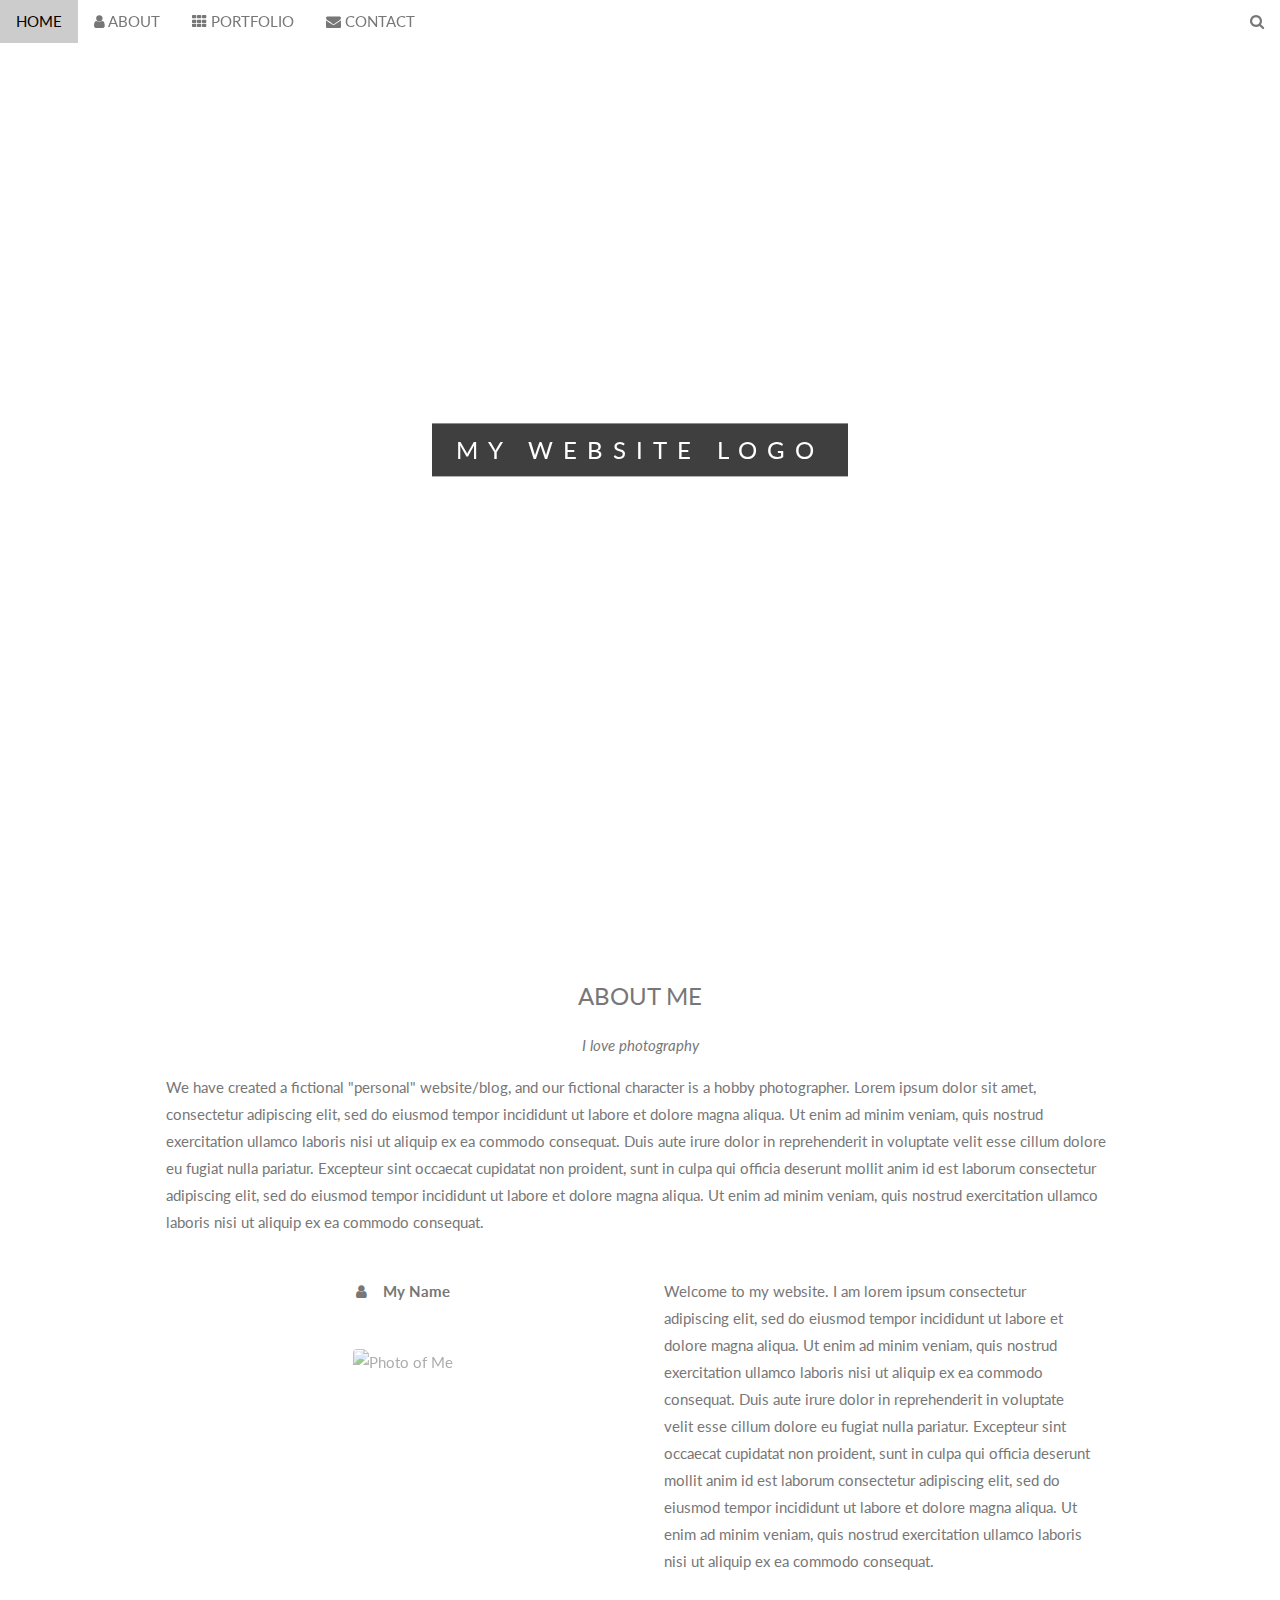
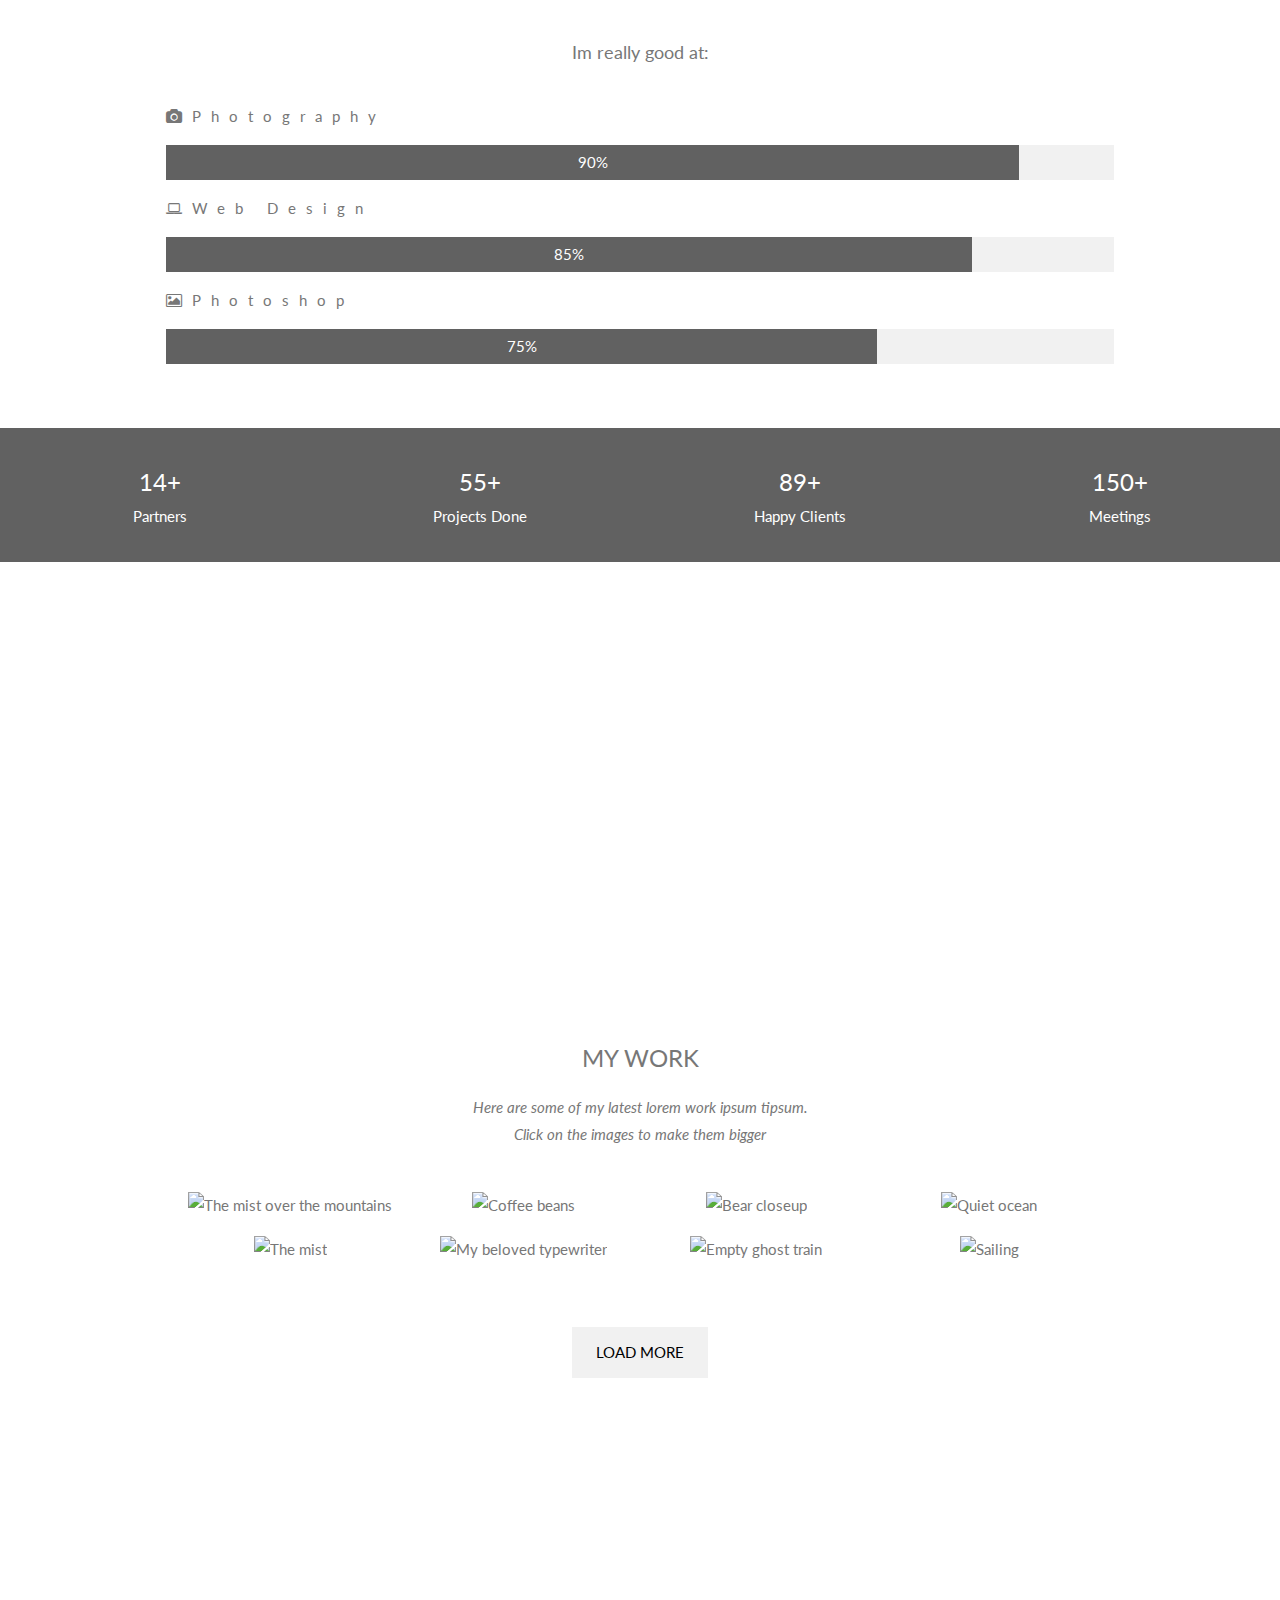
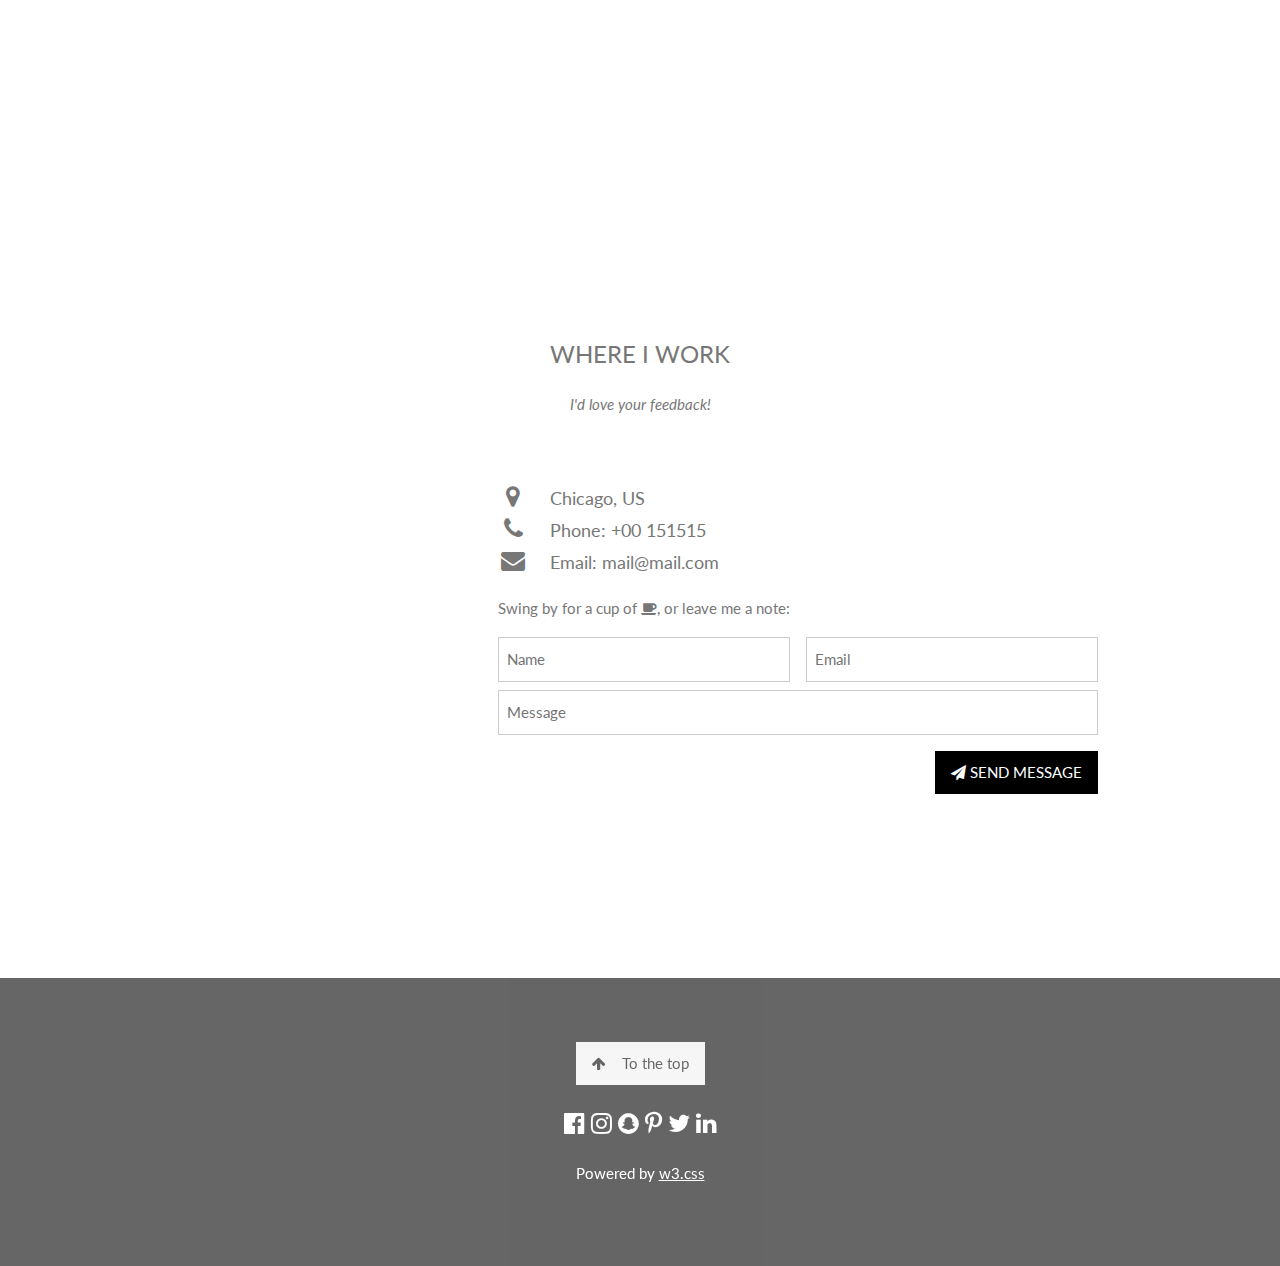
==== index.html @ b7e5592c "Create index.html" ====
<!DOCTYPE html>
<html>
<title>W3.CSS Template</title>
<meta charset="UTF-8">
<meta name="viewport" content="width=device-width, initial-scale=1">
<link rel="stylesheet" href="https://www.w3schools.com/w3css/4/w3.css">
<link rel="stylesheet" href="https://fonts.googleapis.com/css?family=Lato">
<link rel="stylesheet" href="https://cdnjs.cloudflare.com/ajax/libs/font-awesome/4.7.0/css/font-awesome.min.css">
<style>
body,h1,h2,h3,h4,h5,h6 {font-family: "Lato", sans-serif;}
body, html {
    height: 100%;
    color: #777;
    line-height: 1.8;
}

/* Create a Parallax Effect */
.bgimg-1, .bgimg-2, .bgimg-3 {
    background-attachment: fixed;
    background-position: center;
    background-repeat: no-repeat;
    background-size: cover;
}

/* First image (Logo. Full height) */
.bgimg-1 {
    background-image: url('/w3images/parallax1.jpg');
    min-height: 100%;
}

/* Second image (Portfolio) */
.bgimg-2 {
    background-image: url("/w3images/parallax2.jpg");
    min-height: 400px;
}

/* Third image (Contact) */
.bgimg-3 {
    background-image: url("/w3images/parallax3.jpg");
    min-height: 400px;
}

.w3-wide {letter-spacing: 10px;}
.w3-hover-opacity {cursor: pointer;}

/* Turn off parallax scrolling for tablets and phones */
@media only screen and (max-device-width: 1024px) {
    .bgimg-1, .bgimg-2, .bgimg-3 {
        background-attachment: scroll;
    }
}
</style>
<body>

<!-- Navbar (sit on top) -->
<div class="w3-top">
  <div class="w3-bar" id="myNavbar">
    <a class="w3-bar-item w3-button w3-hover-black w3-hide-medium w3-hide-large w3-right" href="javascript:void(0);" onclick="toggleFunction()" title="Toggle Navigation Menu">
      <i class="fa fa-bars"></i>
    </a>
    <a href="#home" class="w3-bar-item w3-button">HOME</a>
    <a href="#about" class="w3-bar-item w3-button w3-hide-small"><i class="fa fa-user"></i> ABOUT</a>
    <a href="#portfolio" class="w3-bar-item w3-button w3-hide-small"><i class="fa fa-th"></i> PORTFOLIO</a>
    <a href="#contact" class="w3-bar-item w3-button w3-hide-small"><i class="fa fa-envelope"></i> CONTACT</a>
    <a href="#" class="w3-bar-item w3-button w3-hide-small w3-right w3-hover-red">
      <i class="fa fa-search"></i>
    </a>
  </div>

  <!-- Navbar on small screens -->
  <div id="navDemo" class="w3-bar-block w3-white w3-hide w3-hide-large w3-hide-medium">
    <a href="#about" class="w3-bar-item w3-button" onclick="toggleFunction()">ABOUT</a>
    <a href="#portfolio" class="w3-bar-item w3-button" onclick="toggleFunction()">PORTFOLIO</a>
    <a href="#contact" class="w3-bar-item w3-button" onclick="toggleFunction()">CONTACT</a>
    <a href="#" class="w3-bar-item w3-button">SEARCH</a>
  </div>
</div>

<!-- First Parallax Image with Logo Text -->
<div class="bgimg-1 w3-display-container w3-opacity-min" id="home">
  <div class="w3-display-middle" style="white-space:nowrap;">
    <span class="w3-center w3-padding-large w3-black w3-xlarge w3-wide w3-animate-opacity">MY <span class="w3-hide-small">WEBSITE</span> LOGO</span>
  </div>
</div>

<!-- Container (About Section) -->
<div class="w3-content w3-container w3-padding-64" id="about">
  <h3 class="w3-center">ABOUT ME</h3>
  <p class="w3-center"><em>I love photography</em></p>
  <p>We have created a fictional "personal" website/blog, and our fictional character is a hobby photographer. Lorem ipsum dolor sit amet, consectetur adipiscing elit, sed do eiusmod tempor incididunt ut labore et dolore magna aliqua. Ut enim ad minim veniam,
    quis nostrud exercitation ullamco laboris nisi ut aliquip ex ea commodo consequat. Duis aute irure dolor in reprehenderit in voluptate velit esse cillum dolore eu fugiat nulla pariatur. Excepteur sint occaecat cupidatat non proident, sunt in culpa
    qui officia deserunt mollit anim id est laborum consectetur adipiscing elit, sed do eiusmod tempor incididunt ut labore et dolore magna aliqua. Ut enim ad minim veniam, quis nostrud exercitation ullamco laboris nisi ut aliquip ex ea commodo consequat.</p>
  <div class="w3-row">
    <div class="w3-col m6 w3-center w3-padding-large">
      <p><b><i class="fa fa-user w3-margin-right"></i>My Name</b></p><br>
      <img src="/w3images/avatar_hat.jpg" class="w3-round w3-image w3-opacity w3-hover-opacity-off" alt="Photo of Me" width="500" height="333">
    </div>

    <!-- Hide this text on small devices -->
    <div class="w3-col m6 w3-hide-small w3-padding-large">
      <p>Welcome to my website. I am lorem ipsum consectetur adipiscing elit, sed do eiusmod tempor incididunt ut labore et dolore magna aliqua. Ut enim ad minim veniam, quis nostrud exercitation ullamco laboris nisi ut aliquip ex ea commodo consequat. Duis aute irure
        dolor in reprehenderit in voluptate velit esse cillum dolore eu fugiat nulla pariatur. Excepteur sint occaecat cupidatat non proident, sunt in culpa qui officia deserunt mollit anim id est laborum consectetur adipiscing elit, sed do eiusmod tempor
        incididunt ut labore et dolore magna aliqua. Ut enim ad minim veniam, quis nostrud exercitation ullamco laboris nisi ut aliquip ex ea commodo consequat.</p>
    </div>
  </div>
  <p class="w3-large w3-center w3-padding-16">Im really good at:</p>
  <p class="w3-wide"><i class="fa fa-camera"></i>Photography</p>
  <div class="w3-light-grey">
    <div class="w3-container w3-padding-small w3-dark-grey w3-center" style="width:90%">90%</div>
  </div>
  <p class="w3-wide"><i class="fa fa-laptop"></i>Web Design</p>
  <div class="w3-light-grey">
    <div class="w3-container w3-padding-small w3-dark-grey w3-center" style="width:85%">85%</div>
  </div>
  <p class="w3-wide"><i class="fa fa-photo"></i>Photoshop</p>
  <div class="w3-light-grey">
    <div class="w3-container w3-padding-small w3-dark-grey w3-center" style="width:75%">75%</div>
  </div>
</div>

<div class="w3-row w3-center w3-dark-grey w3-padding-16">
  <div class="w3-quarter w3-section">
    <span class="w3-xlarge">14+</span><br>
    Partners
  </div>
  <div class="w3-quarter w3-section">
    <span class="w3-xlarge">55+</span><br>
    Projects Done
  </div>
  <div class="w3-quarter w3-section">
    <span class="w3-xlarge">89+</span><br>
    Happy Clients
  </div>
  <div class="w3-quarter w3-section">
    <span class="w3-xlarge">150+</span><br>
    Meetings
  </div>
</div>

<!-- Second Parallax Image with Portfolio Text -->
<div class="bgimg-2 w3-display-container w3-opacity-min">
  <div class="w3-display-middle">
    <span class="w3-xxlarge w3-text-white w3-wide">PORTFOLIO</span>
  </div>
</div>

<!-- Container (Portfolio Section) -->
<div class="w3-content w3-container w3-padding-64" id="portfolio">
  <h3 class="w3-center">MY WORK</h3>
  <p class="w3-center"><em>Here are some of my latest lorem work ipsum tipsum.<br> Click on the images to make them bigger</em></p><br>

  <!-- Responsive Grid. Four columns on tablets, laptops and desktops. Will stack on mobile devices/small screens (100% width) -->
  <div class="w3-row-padding w3-center">
    <div class="w3-col m3">
      <img src="/w3images/p1.jpg" style="width:100%" onclick="onClick(this)" class="w3-hover-opacity" alt="The mist over the mountains">
    </div>

    <div class="w3-col m3">
      <img src="/w3images/p2.jpg" style="width:100%" onclick="onClick(this)" class="w3-hover-opacity" alt="Coffee beans">
    </div>

    <div class="w3-col m3">
      <img src="/w3images/p3.jpg" style="width:100%" onclick="onClick(this)" class="w3-hover-opacity" alt="Bear closeup">
    </div>

    <div class="w3-col m3">
      <img src="/w3images/p4.jpg" style="width:100%" onclick="onClick(this)" class="w3-hover-opacity" alt="Quiet ocean">
    </div>
  </div>

  <div class="w3-row-padding w3-center w3-section">
    <div class="w3-col m3">
      <img src="/w3images/p5.jpg" style="width:100%" onclick="onClick(this)" class="w3-hover-opacity" alt="The mist">
    </div>

    <div class="w3-col m3">
      <img src="/w3images/p6.jpg" style="width:100%" onclick="onClick(this)" class="w3-hover-opacity" alt="My beloved typewriter">
    </div>

    <div class="w3-col m3">
      <img src="/w3images/p7.jpg" style="width:100%" onclick="onClick(this)" class="w3-hover-opacity" alt="Empty ghost train">
    </div>

    <div class="w3-col m3">
      <img src="/w3images/p8.jpg" style="width:100%" onclick="onClick(this)" class="w3-hover-opacity" alt="Sailing">
    </div>
    <button class="w3-button w3-padding-large w3-light-grey" style="margin-top:64px">LOAD MORE</button>
  </div>
</div>

<!-- Modal for full size images on click-->
<div id="modal01" class="w3-modal w3-black" onclick="this.style.display='none'">
  <span class="w3-button w3-large w3-black w3-display-topright" title="Close Modal Image"><i class="fa fa-remove"></i></span>
  <div class="w3-modal-content w3-animate-zoom w3-center w3-transparent w3-padding-64">
    <img id="img01" class="w3-image">
    <p id="caption" class="w3-opacity w3-large"></p>
  </div>
</div>

<!-- Third Parallax Image with Portfolio Text -->
<div class="bgimg-3 w3-display-container w3-opacity-min">
  <div class="w3-display-middle">
     <span class="w3-xxlarge w3-text-white w3-wide">CONTACT</span>
  </div>
</div>

<!-- Container (Contact Section) -->
<div class="w3-content w3-container w3-padding-64" id="contact">
  <h3 class="w3-center">WHERE I WORK</h3>
  <p class="w3-center"><em>I'd love your feedback!</em></p>

  <div class="w3-row w3-padding-32 w3-section">
    <div class="w3-col m4 w3-container">
      <!-- Add Google Maps -->
      <div id="googleMap" class="w3-round-large w3-greyscale" style="width:100%;height:400px;"></div>
    </div>
    <div class="w3-col m8 w3-panel">
      <div class="w3-large w3-margin-bottom">
        <i class="fa fa-map-marker fa-fw w3-hover-text-black w3-xlarge w3-margin-right"></i> Chicago, US<br>
        <i class="fa fa-phone fa-fw w3-hover-text-black w3-xlarge w3-margin-right"></i> Phone: +00 151515<br>
        <i class="fa fa-envelope fa-fw w3-hover-text-black w3-xlarge w3-margin-right"></i> Email: mail@mail.com<br>
      </div>
      <p>Swing by for a cup of <i class="fa fa-coffee"></i>, or leave me a note:</p>
      <form action="/action_page.php" target="_blank">
        <div class="w3-row-padding" style="margin:0 -16px 8px -16px">
          <div class="w3-half">
            <input class="w3-input w3-border" type="text" placeholder="Name" required name="Name">
          </div>
          <div class="w3-half">
            <input class="w3-input w3-border" type="text" placeholder="Email" required name="Email">
          </div>
        </div>
        <input class="w3-input w3-border" type="text" placeholder="Message" required name="Message">
        <button class="w3-button w3-black w3-right w3-section" type="submit">
          <i class="fa fa-paper-plane"></i> SEND MESSAGE
        </button>
      </form>
    </div>
  </div>
</div>

<!-- Footer -->
<footer class="w3-center w3-black w3-padding-64 w3-opacity w3-hover-opacity-off">
  <a href="#home" class="w3-button w3-light-grey"><i class="fa fa-arrow-up w3-margin-right"></i>To the top</a>
  <div class="w3-xlarge w3-section">
    <i class="fa fa-facebook-official w3-hover-opacity"></i>
    <i class="fa fa-instagram w3-hover-opacity"></i>
    <i class="fa fa-snapchat w3-hover-opacity"></i>
    <i class="fa fa-pinterest-p w3-hover-opacity"></i>
    <i class="fa fa-twitter w3-hover-opacity"></i>
    <i class="fa fa-linkedin w3-hover-opacity"></i>
  </div>
  <p>Powered by <a href="https://www.w3schools.com/w3css/default.asp" title="W3.CSS" target="_blank" class="w3-hover-text-green">w3.css</a></p>
</footer>
 
<!-- Add Google Maps -->
<script>
function myMap()
{
  myCenter=new google.maps.LatLng(41.878114, -87.629798);
  var mapOptions= {
    center:myCenter,
    zoom:12, scrollwheel: false, draggable: false,
    mapTypeId:google.maps.MapTypeId.ROADMAP
  };
  var map=new google.maps.Map(document.getElementById("googleMap"),mapOptions);

  var marker = new google.maps.Marker({
    position: myCenter,
  });
  marker.setMap(map);
}

// Modal Image Gallery
function onClick(element) {
  document.getElementById("img01").src = element.src;
  document.getElementById("modal01").style.display = "block";
  var captionText = document.getElementById("caption");
  captionText.innerHTML = element.alt;
}

// Change style of navbar on scroll
window.onscroll = function() {myFunction()};
function myFunction() {
    var navbar = document.getElementById("myNavbar");
    if (document.body.scrollTop > 100 || document.documentElement.scrollTop > 100) {
        navbar.className = "w3-bar" + " w3-card-2" + " w3-animate-top" + " w3-white";
    } else {
        navbar.className = navbar.className.replace(" w3-card-2 w3-animate-top w3-white", "");
    }
}

// Used to toggle the menu on small screens when clicking on the menu button
function toggleFunction() {
    var x = document.getElementById("navDemo");
    if (x.className.indexOf("w3-show") == -1) {
        x.className += " w3-show";
    } else {
        x.className = x.className.replace(" w3-show", "");
    }
}
</script>
<script src="https://maps.googleapis.com/maps/api/js?key=AIzaSyBu-916DdpKAjTmJNIgngS6HL_kDIKU0aU&callback=myMap"></script>
<!--
To use this code on your website, get a free API key from Google.
Read more at: https://www.w3schools.com/graphics/google_maps_basic.asp
-->

</body>
</html>
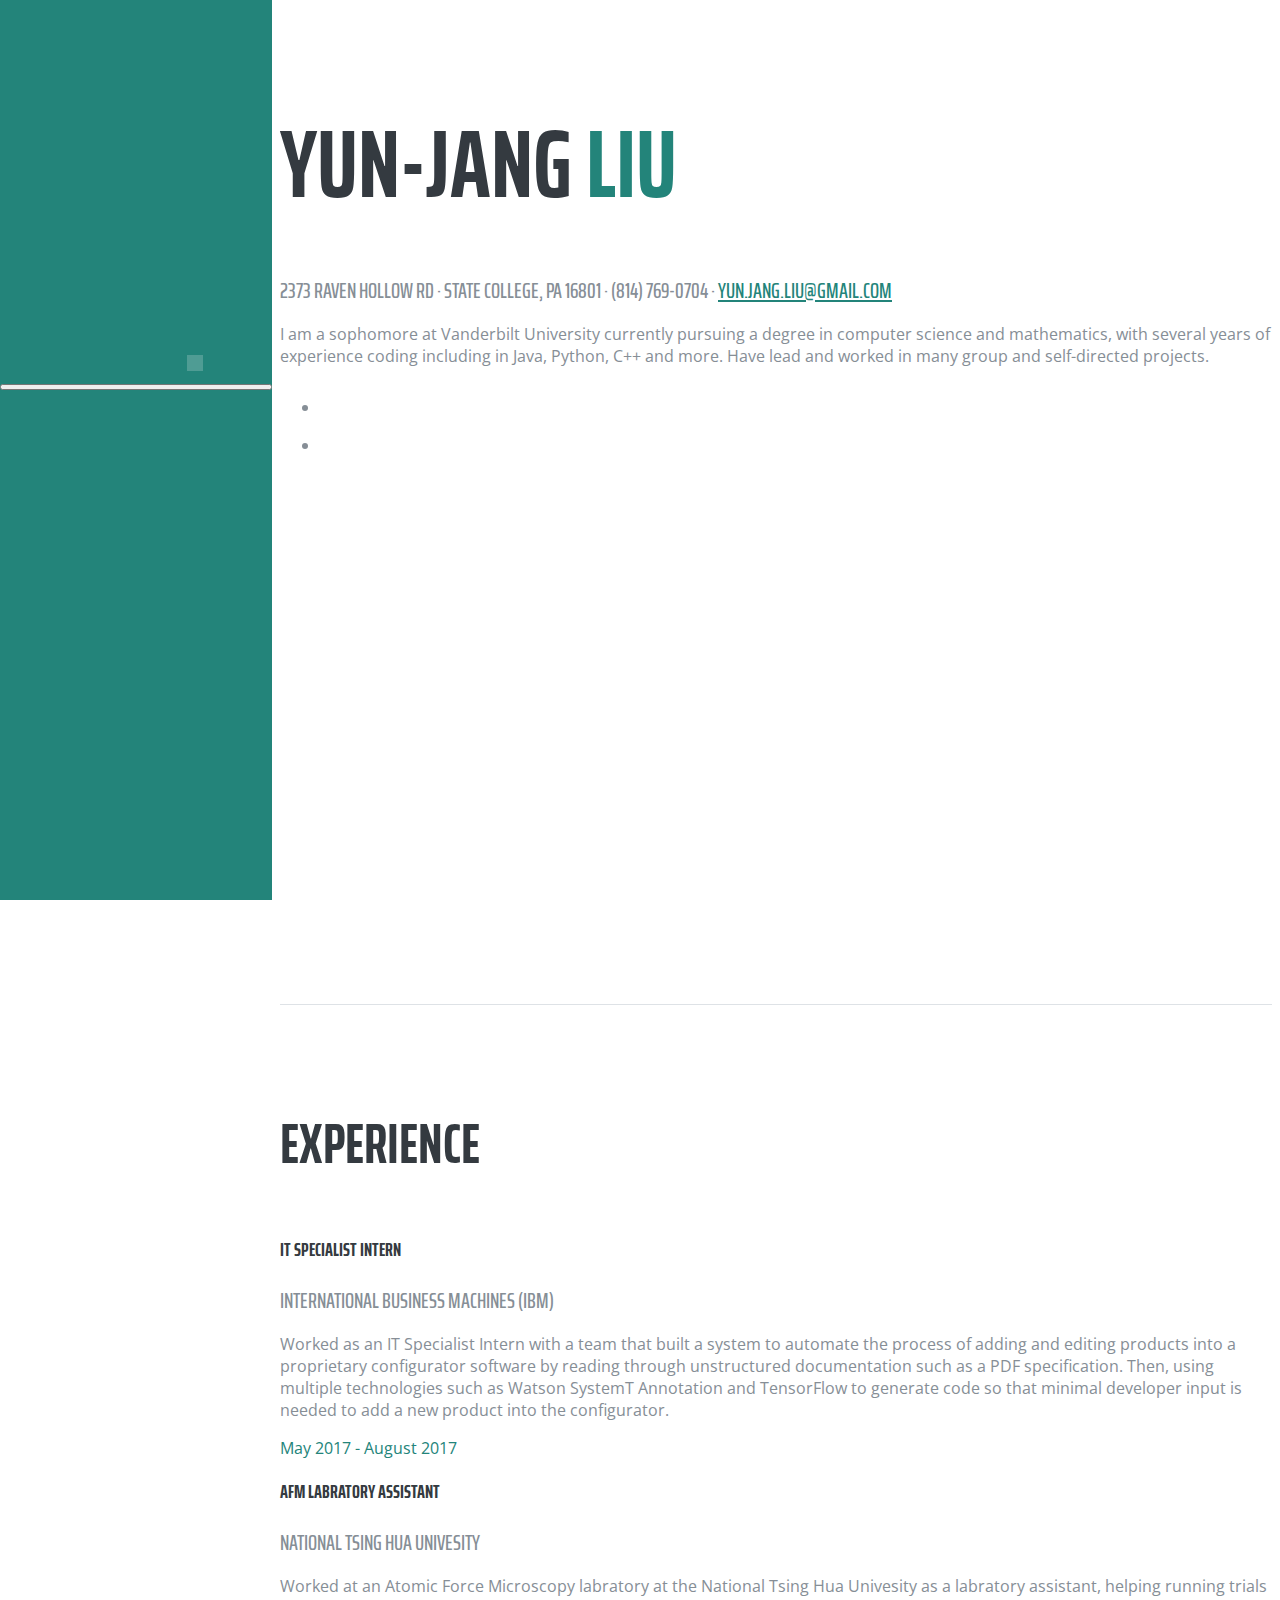
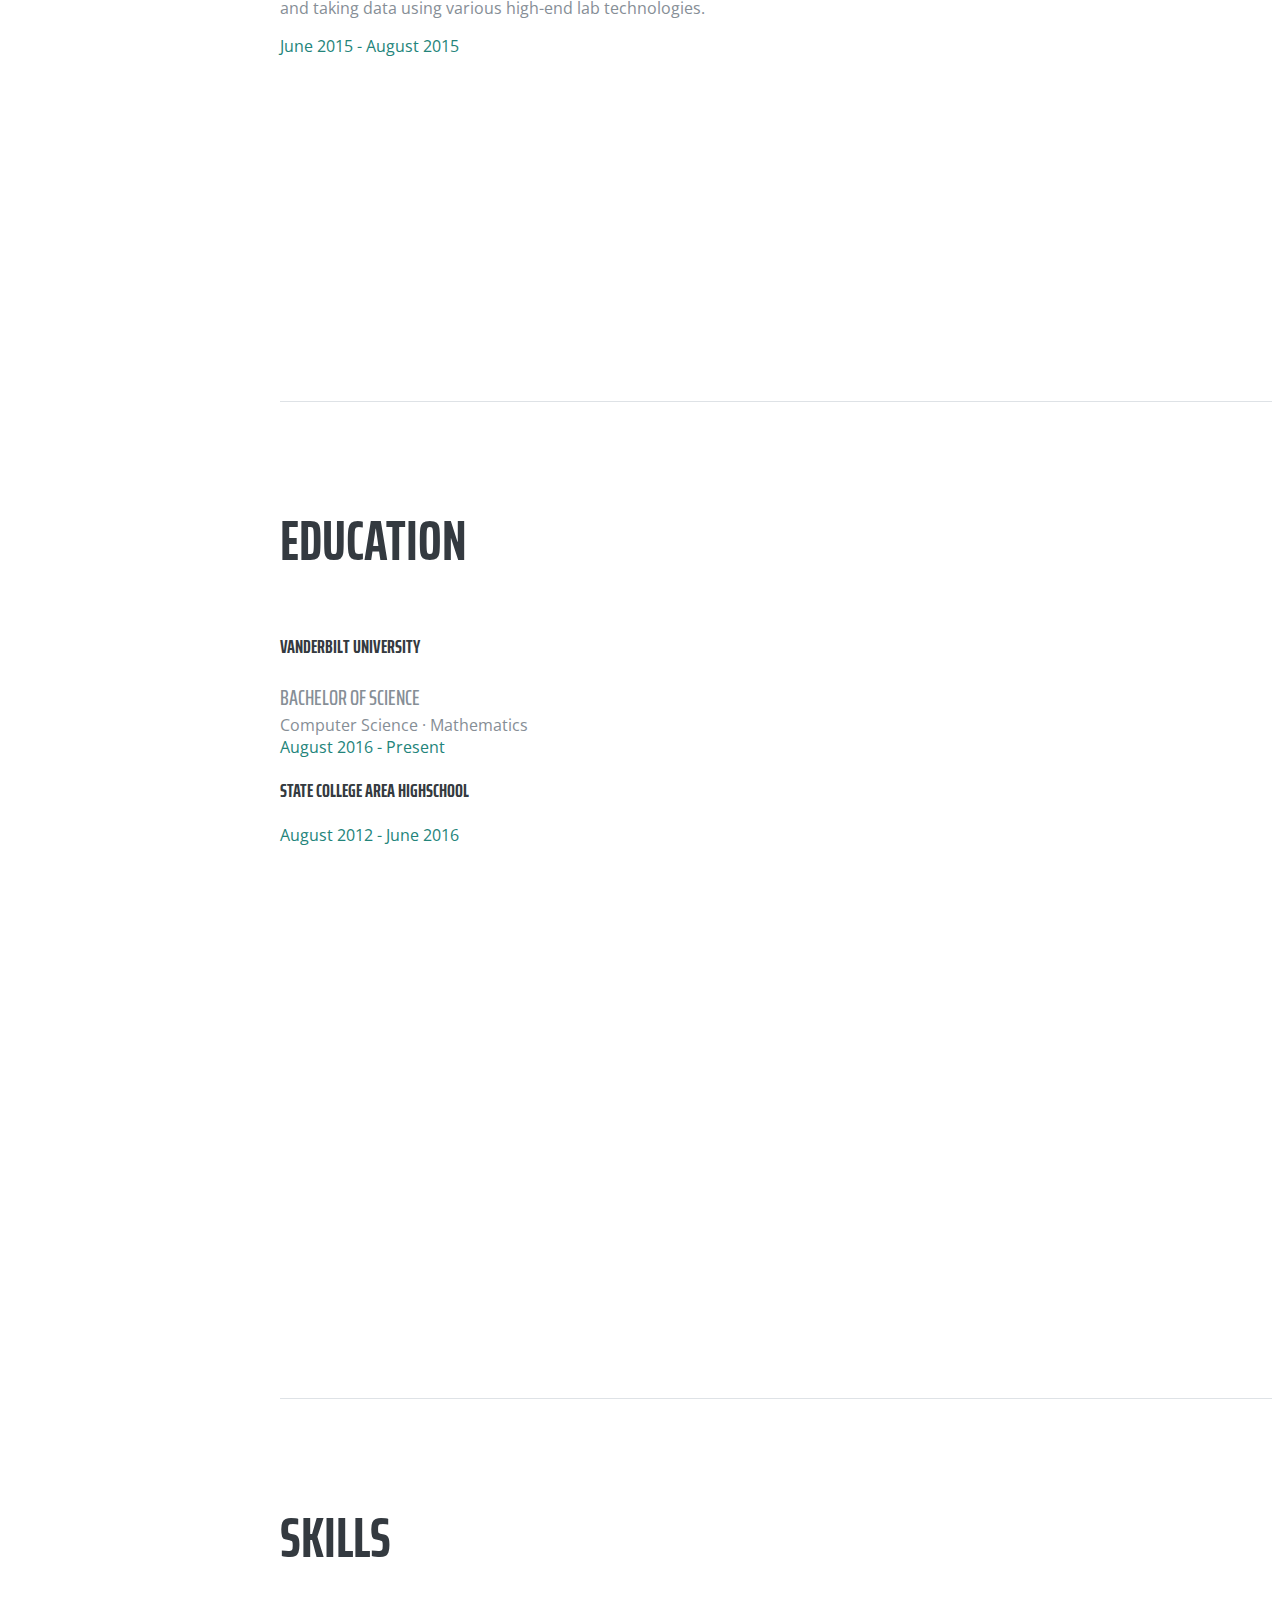
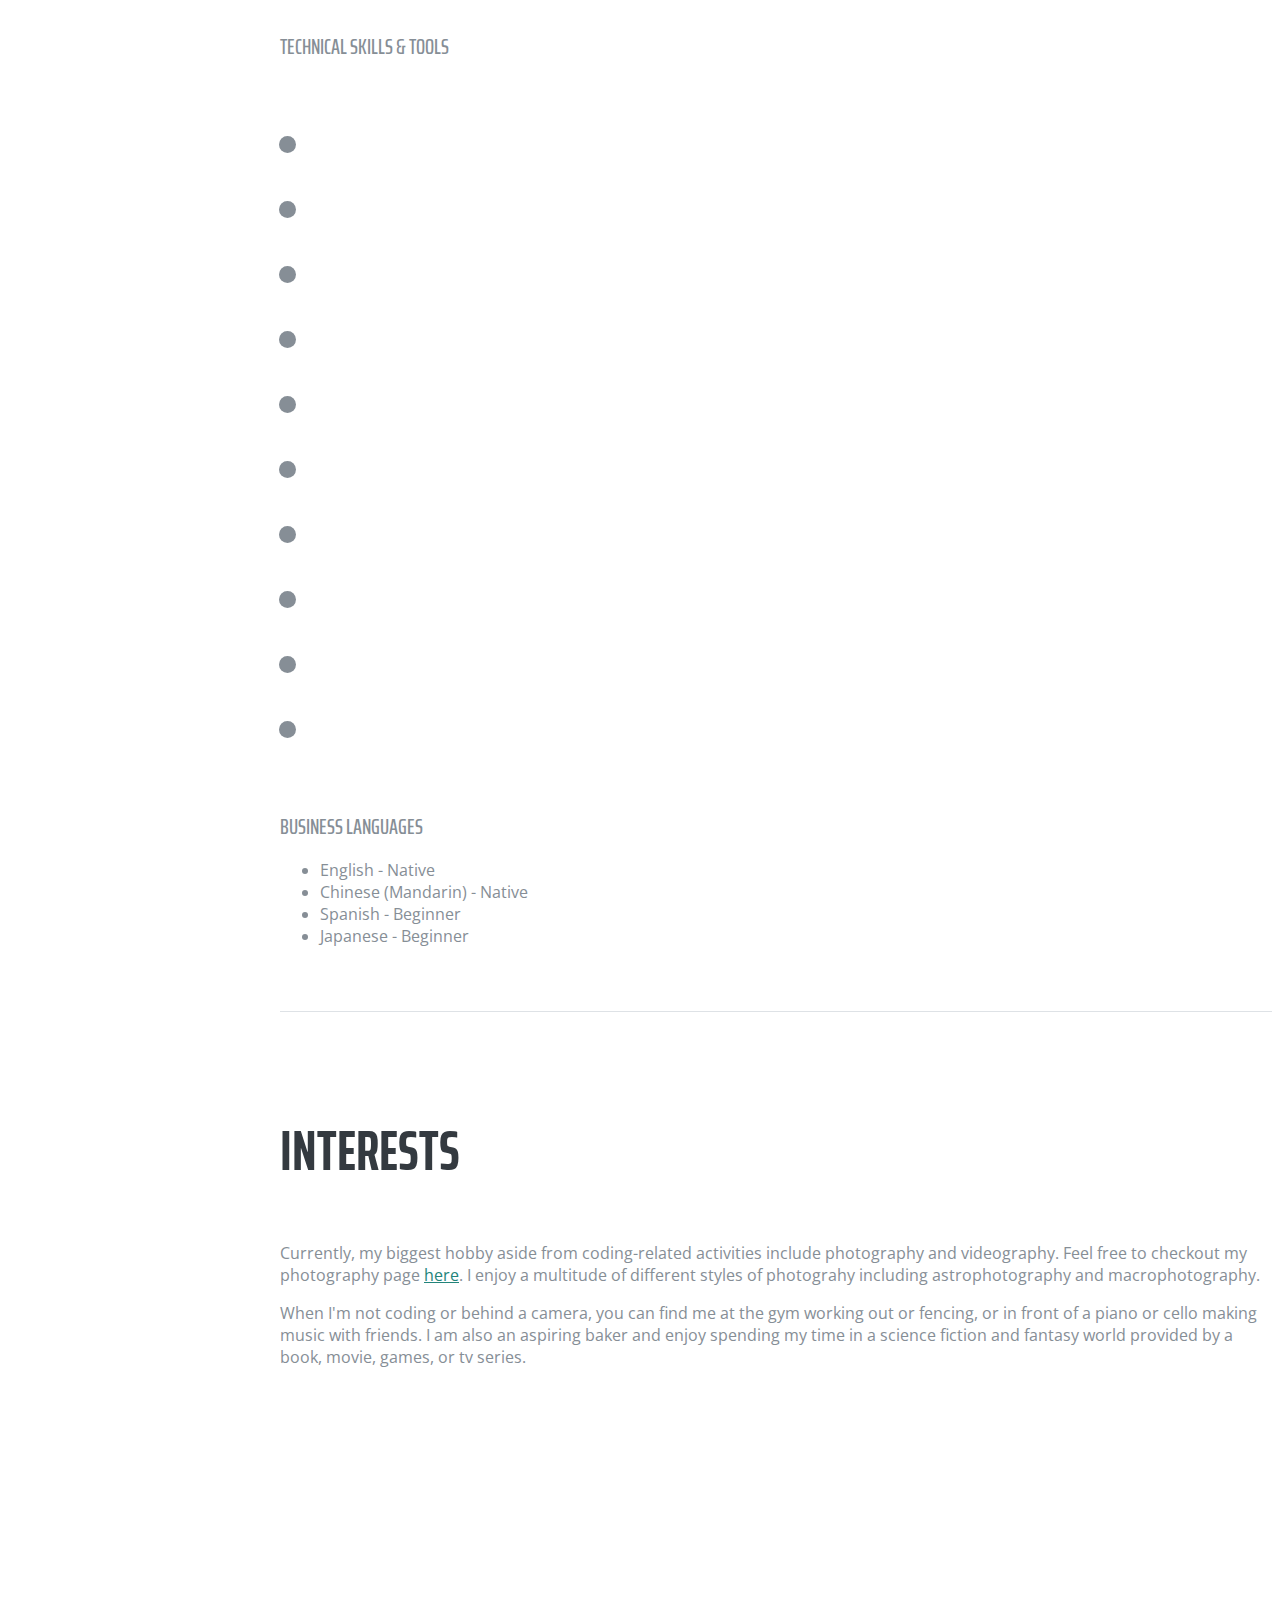
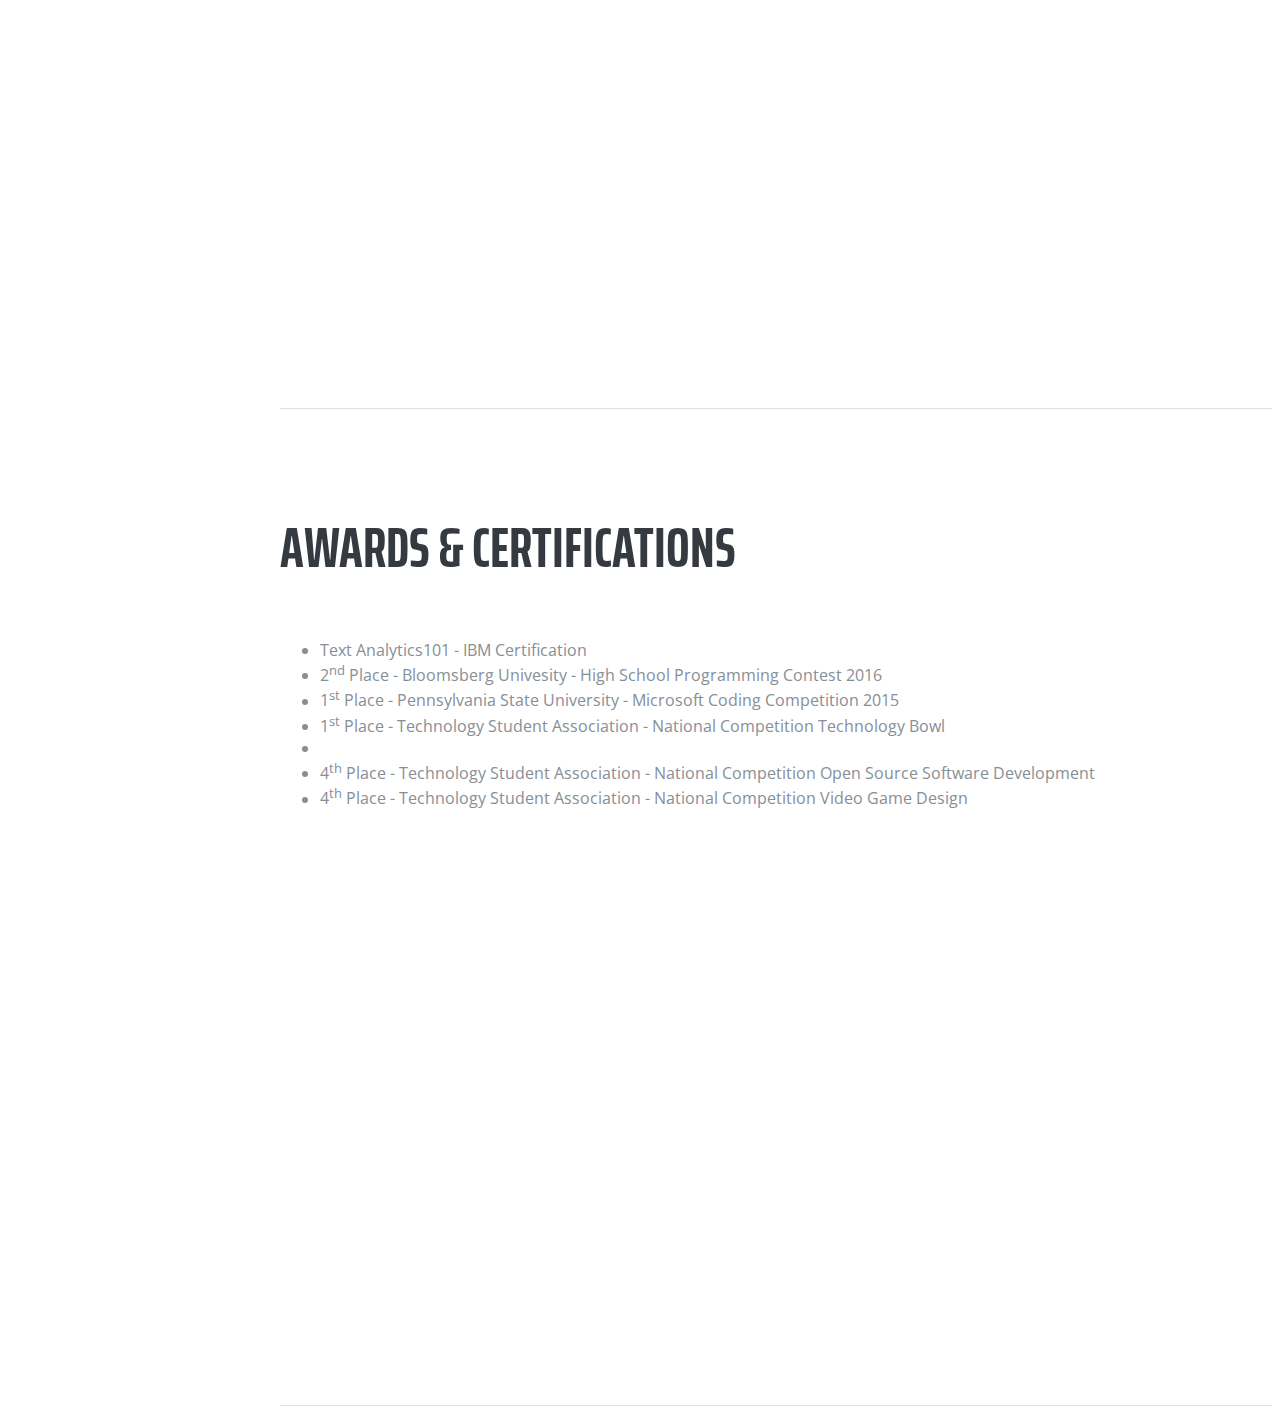
==== commit 9dc81f5b: "V1.0.0 Production" ====
--- a/index.html
+++ b/index.html
@@ -1,310 +1,317 @@
 <!DOCTYPE html>
-<html>
-<title>W3.CSS Template</title>
-<meta charset="UTF-8">
-<meta name="viewport" content="width=device-width, initial-scale=1">
-<link rel="stylesheet" href="https://www.w3schools.com/w3css/4/w3.css">
-<link rel="stylesheet" href="https://fonts.googleapis.com/css?family=Lato">
-<link rel="stylesheet" href="https://cdnjs.cloudflare.com/ajax/libs/font-awesome/4.7.0/css/font-awesome.min.css">
-<style>
-body,h1,h2,h3,h4,h5,h6 {font-family: "Lato", sans-serif;}
-body, html {
-    height: 100%;
-    color: #777;
-    line-height: 1.8;
-}
-
-/* Create a Parallax Effect */
-.bgimg-1, .bgimg-2, .bgimg-3 {
-    background-attachment: fixed;
-    background-position: center;
-    background-repeat: no-repeat;
-    background-size: cover;
-}
-
-/* First image (Logo. Full height) */
-.bgimg-1 {
-    background-image: url('/w3images/parallax1.jpg');
-    min-height: 100%;
-}
-
-/* Second image (Portfolio) */
-.bgimg-2 {
-    background-image: url("/w3images/parallax2.jpg");
-    min-height: 400px;
-}
-
-/* Third image (Contact) */
-.bgimg-3 {
-    background-image: url("/w3images/parallax3.jpg");
-    min-height: 400px;
-}
-
-.w3-wide {letter-spacing: 10px;}
-.w3-hover-opacity {cursor: pointer;}
-
-/* Turn off parallax scrolling for tablets and phones */
-@media only screen and (max-device-width: 1024px) {
-    .bgimg-1, .bgimg-2, .bgimg-3 {
-        background-attachment: scroll;
-    }
-}
-</style>
-<body>
-
-<!-- Navbar (sit on top) -->
-<div class="w3-top">
-  <div class="w3-bar" id="myNavbar">
-    <a class="w3-bar-item w3-button w3-hover-black w3-hide-medium w3-hide-large w3-right" href="javascript:void(0);" onclick="toggleFunction()" title="Toggle Navigation Menu">
-      <i class="fa fa-bars"></i>
-    </a>
-    <a href="#home" class="w3-bar-item w3-button">HOME</a>
-    <a href="#about" class="w3-bar-item w3-button w3-hide-small"><i class="fa fa-user"></i> ABOUT</a>
-    <a href="#portfolio" class="w3-bar-item w3-button w3-hide-small"><i class="fa fa-th"></i> PORTFOLIO</a>
-    <a href="#contact" class="w3-bar-item w3-button w3-hide-small"><i class="fa fa-envelope"></i> CONTACT</a>
-    <a href="#" class="w3-bar-item w3-button w3-hide-small w3-right w3-hover-red">
-      <i class="fa fa-search"></i>
-    </a>
-  </div>
-
-  <!-- Navbar on small screens -->
-  <div id="navDemo" class="w3-bar-block w3-white w3-hide w3-hide-large w3-hide-medium">
-    <a href="#about" class="w3-bar-item w3-button" onclick="toggleFunction()">ABOUT</a>
-    <a href="#portfolio" class="w3-bar-item w3-button" onclick="toggleFunction()">PORTFOLIO</a>
-    <a href="#contact" class="w3-bar-item w3-button" onclick="toggleFunction()">CONTACT</a>
-    <a href="#" class="w3-bar-item w3-button">SEARCH</a>
-  </div>
-</div>
-
-<!-- First Parallax Image with Logo Text -->
-<div class="bgimg-1 w3-display-container w3-opacity-min" id="home">
-  <div class="w3-display-middle" style="white-space:nowrap;">
-    <span class="w3-center w3-padding-large w3-black w3-xlarge w3-wide w3-animate-opacity">MY <span class="w3-hide-small">WEBSITE</span> LOGO</span>
-  </div>
-</div>
-
-<!-- Container (About Section) -->
-<div class="w3-content w3-container w3-padding-64" id="about">
-  <h3 class="w3-center">ABOUT ME</h3>
-  <p class="w3-center"><em>I love photography</em></p>
-  <p>We have created a fictional "personal" website/blog, and our fictional character is a hobby photographer. Lorem ipsum dolor sit amet, consectetur adipiscing elit, sed do eiusmod tempor incididunt ut labore et dolore magna aliqua. Ut enim ad minim veniam,
-    quis nostrud exercitation ullamco laboris nisi ut aliquip ex ea commodo consequat. Duis aute irure dolor in reprehenderit in voluptate velit esse cillum dolore eu fugiat nulla pariatur. Excepteur sint occaecat cupidatat non proident, sunt in culpa
-    qui officia deserunt mollit anim id est laborum consectetur adipiscing elit, sed do eiusmod tempor incididunt ut labore et dolore magna aliqua. Ut enim ad minim veniam, quis nostrud exercitation ullamco laboris nisi ut aliquip ex ea commodo consequat.</p>
-  <div class="w3-row">
-    <div class="w3-col m6 w3-center w3-padding-large">
-      <p><b><i class="fa fa-user w3-margin-right"></i>My Name</b></p><br>
-      <img src="/w3images/avatar_hat.jpg" class="w3-round w3-image w3-opacity w3-hover-opacity-off" alt="Photo of Me" width="500" height="333">
+<html lang="en">
+
+  <head>
+
+    <meta charset="utf-8">
+    <meta name="viewport" content="width=device-width, initial-scale=1, shrink-to-fit=no">
+    <meta name="description" content="">
+    <meta name="author" content="">
+
+    <title>Yun-Jang Liu's Resume</title>
+
+    <!-- Bootstrap core CSS -->
+    <link href="vendor/bootstrap/css/bootstrap.min.css" rel="stylesheet">
+
+    <!-- Custom fonts for this template -->
+    <link href="https://fonts.googleapis.com/css?family=Saira+Extra+Condensed:100,200,300,400,500,600,700,800,900" rel="stylesheet">
+    <link href="https://fonts.googleapis.com/css?family=Open+Sans:300,300i,400,400i,600,600i,700,700i,800,800i" rel="stylesheet">
+    <link href="vendor/font-awesome/css/font-awesome.min.css" rel="stylesheet">
+    <!-- in your header -->
+    <link href="vendor/devicons/css/devicons.min.css" rel="stylesheet">
+    <link rel="stylesheet" href="https://cdn.rawgit.com/konpa/devicon/df6431e323547add1b4cf45992913f15286456d3/devicon.min.css">
+    <link href="vendor/simple-line-icons/css/simple-line-icons.css" rel="stylesheet">
+
+    <!-- Custom styles for this template -->
+    <link href="css/resume.min.css" rel="stylesheet">
+
+  </head>
+
+  <body id="page-top">
+
+    <nav class="navbar navbar-expand-lg navbar-dark bg-primary fixed-top" id="sideNav">
+      <a class="navbar-brand js-scroll-trigger" href="#page-top">
+        <span class="d-block d-lg-none">Start Bootstrap</span>
+        <span class="d-none d-lg-block">
+          <img class="img-fluid img-profile rounded-circle mx-auto mb-2" src="img/profile.jpg" alt="">
+        </span>
+      </a>
+      <button class="navbar-toggler" type="button" data-toggle="collapse" data-target="#navbarSupportedContent" aria-controls="navbarSupportedContent" aria-expanded="false" aria-label="Toggle navigation">
+        <span class="navbar-toggler-icon"></span>
+      </button>
+      <div class="collapse navbar-collapse" id="navbarSupportedContent">
+        <ul class="navbar-nav">
+          <li class="nav-item">
+            <a class="nav-link js-scroll-trigger" href="#about">About</a>
+          </li>
+          <li class="nav-item">
+            <a class="nav-link js-scroll-trigger" href="#experience">Experience</a>
+          </li>
+          <li class="nav-item">
+            <a class="nav-link js-scroll-trigger" href="#education">Education</a>
+          </li>
+          <li class="nav-item">
+            <a class="nav-link js-scroll-trigger" href="#skills">Skills</a>
+          </li>
+          <li class="nav-item">
+            <a class="nav-link js-scroll-trigger" href="#interests">Interests</a>
+          </li>
+          <li class="nav-item">
+            <a class="nav-link js-scroll-trigger" href="#awards">Awards </a>
+          </li>
+        </ul>
+      </div>
+    </nav>
+
+    <div class="container-fluid p-0">
+
+      <section class="resume-section p-3 p-lg-5 d-flex d-column" id="about">
+        <div class="my-auto">
+          <h1 class="mb-0">Yun-Jang
+            <span class="text-primary">Liu</span>
+          </h1>
+          <div class="subheading mb-5">2373 Raven Hollow Rd · State College, PA 16801 · (814) 769-0704 ·
+            <a href="mailto:yun.jang.liu@gmail.com">yun.jang.liu@gmail.com</a>
+          </div>
+          <p class="mb-5">I am a sophomore at Vanderbilt University currently pursuing a degree in computer science and mathematics, with several years of experience coding including in Java, Python, C++ and more. Have lead and worked in many group and self-directed projects.</p>
+          <ul class="list-inline list-social-icons mb-0">
+            <!-- <li class="list-inline-item">
+              <a href="#">
+                <span class="fa-stack fa-lg">
+                  <i class="fa fa-circle fa-stack-2x"></i>
+                  <i class="fa fa-facebook fa-stack-1x fa-inverse"></i>
+                </span>
+              </a>
+            </li> -->
+            <!-- <li class="list-inline-item">
+              <a href="#">
+                <span class="fa-stack fa-lg">
+                  <i class="fa fa-circle fa-stack-2x"></i>
+                  <i class="fa fa-twitter fa-stack-1x fa-inverse"></i>
+                </span>
+              </a>
+            </li> -->
+            <li class="list-inline-item">
+              <a href="https://www.linkedin.com/in/yun-jang-liu/">
+                <span class="fa-stack fa-lg">
+                  <i class="fa fa-circle fa-stack-2x"></i>
+                  <i class="fa fa-linkedin fa-stack-1x fa-inverse"></i>
+                </span>
+              </a>
+            </li>
+            <li class="list-inline-item">
+              <a href="https://github.com/suitangi/">
+                <span class="fa-stack fa-lg">
+                  <i class="fa fa-circle fa-stack-2x"></i>
+                  <i class="fa fa-github fa-stack-1x fa-inverse"></i>
+                </span>
+              </a>
+            </li>
+          </ul>
+        </div>
+      </section>
+
+      <section class="resume-section p-3 p-lg-5 d-flex flex-column" id="experience">
+        <div class="my-auto">
+          <h2 class="mb-5">Experience</h2>
+
+          <div class="resume-item d-flex flex-column flex-md-row mb-5">
+            <div class="resume-content mr-auto">
+              <h3 class="mb-0">IT Specialist Intern</h3>
+              <div class="subheading mb-3">International Business Machines (IBM)</div>
+              <p>Worked as an IT Specialist Intern with a team that built a system to automate the process of adding and editing products into a proprietary configurator software by reading through unstructured documentation such as a PDF specification. Then, using multiple technologies such as Watson SystemT Annotation and TensorFlow to generate code so that minimal developer input is needed to add a new product into the configurator.</p>
+            </div>
+            <div class="resume-date text-md-right">
+              <span class="text-primary">May 2017 - August 2017</span>
+            </div>
+          </div>
+
+          <div class="resume-item d-flex flex-column flex-md-row mb-5">
+            <div class="resume-content mr-auto">
+              <h3 class="mb-0">AFM Labratory Assistant</h3>
+              <div class="subheading mb-3">National Tsing Hua Univesity</div>
+              <p>Worked at an Atomic Force Microscopy labratory at the National Tsing Hua Univesity as a labratory assistant, helping running trials and taking data using various high-end lab technologies.</p>
+            </div>
+            <div class="resume-date text-md-right">
+              <span class="text-primary">June 2015 - August 2015</span>
+            </div>
+          </div>
+
+          <!-- <div class="resume-item d-flex flex-column flex-md-row mb-5">
+            <div class="resume-content mr-auto">
+              <h3 class="mb-0">Web Developer</h3>
+              <div class="subheading mb-3">Intelitec Solutions</div>
+              <p>Capitalize on low hanging fruit to identify a ballpark value added activity to beta test. Override the digital divide with additional clickthroughs from DevOps. Nanotechnology immersion along the information highway will close the loop on focusing solely on the bottom line.</p>
+            </div>
+            <div class="resume-date text-md-right">
+              <span class="text-primary">December 2011 - March 2013</span>
+            </div>
+          </div>
+
+          <div class="resume-item d-flex flex-column flex-md-row mb-5">
+            <div class="resume-content mr-auto">
+              <h3 class="mb-0">Junior Web Designer</h3>
+              <div class="subheading mb-3">Shout! Media Productions</div>
+              <p>Podcasting operational change management inside of workflows to establish a framework. Taking seamless key performance indicators offline to maximise the long tail. Keeping your eye on the ball while performing a deep dive on the start-up mentality to derive convergence on cross-platform integration.</p>
+            </div>
+            <div class="resume-date text-md-right">
+              <span class="text-primary">July 2010 - December 2011</span>
+            </div>
+          </div>
+
+          <div class="resume-item d-flex flex-column flex-md-row">
+            <div class="resume-content mr-auto">
+              <h3 class="mb-0">Web Design Intern</h3>
+              <div class="subheading mb-3">Shout! Media Productions</div>
+              <p>Collaboratively administrate empowered markets via plug-and-play networks. Dynamically procrastinate B2C users after installed base benefits. Dramatically visualize customer directed convergence without revolutionary ROI.</p>
+            </div>
+            <div class="resume-date text-md-right">
+              <span class="text-primary">September 2008 - June 2010</span>
+            </div>
+          </div> -->
+
+        </div>
+
+      </section>
+
+      <section class="resume-section p-3 p-lg-5 d-flex flex-column" id="education">
+        <div class="my-auto">
+          <h2 class="mb-5">Education</h2>
+
+          <div class="resume-item d-flex flex-column flex-md-row mb-5">
+            <div class="resume-content mr-auto">
+              <h3 class="mb-0">Vanderbilt University</h3>
+              <div class="subheading mb-3">Bachelor of Science</div>
+              <div>Computer Science  · Mathematics</div>
+            </div>
+            <div class="resume-date text-md-right">
+              <span class="text-primary">August 2016 - Present</span>
+            </div>
+          </div>
+
+          <div class="resume-item d-flex flex-column flex-md-row">
+            <div class="resume-content mr-auto">
+              <h3 class="mb-0">State College Area Highschool</h3>
+              <div class="subheading mb-3"></div>
+              <div></div>
+            </div>
+            <div class="resume-date text-md-right">
+              <span class="text-primary">August 2012 - June 2016</span>
+            </div>
+          </div>
+
+        </div>
+      </section>
+
+      <section class="resume-section p-3 p-lg-5 d-flex flex-column" id="skills">
+        <div class="my-auto">
+          <h2 class="mb-5">Skills</h2>
+
+          <div class="subheading mb-3">Technical Skills &amp; Tools</div>
+          <ul class="list-inline list-icons">
+            <li class="list-inline-item">
+              <i class="devicon-cplusplus-plain" a href=" " title="C++"></i>
+            </li>
+            <li class="list-inline-item">
+              <i class="devicon-java-plain" a href=" " title="Java"></i>
+            </li>
+            <li class="list-inline-item">
+              <i class="devicons devicons-javascript" a href=" " title="Javascript"></i>
+            </li>
+            <li class="list-inline-item">
+              <i class="devicons devicons-google_drive" a href=" " title="Google Drive"></i>
+            </li>
+            <li class="list-inline-item">
+              <i class="devicons devicons-css3" a href=" " title="CSS"></i>
+            </li>
+            <li class="list-inline-item">
+              <i class="devicons devicons-python" a href=" " title="Python"></i>
+            <li class="list-inline-item">
+              <i class="devicon-gimp-plain" a href=" " title="Gimp"></i>
+            </li>
+            <li class="list-inline-item">
+              <i class="devicon-photoshop-plain" a href=" " title="Photoshop"></i>
+            </li>
+            <li class="list-inline-item">
+              <i class="devicon-slack-plain" a href=" " title="Slack"></i>
+            </li>
+            <li class="list-inline-item">
+              <i class="devicon-git-plain" a href=" " title="Git"></i>
+            </li>
+          </ul>
+
+          <div class="subheading mb-3">Business Languages</div>
+          <ul class="fa-ul mb-0">
+            <li>
+              <div>English - Native</div>
+            <li>
+              <div>Chinese (Mandarin) - Native</div>
+            <li>
+              <div>Spanish - Beginner</div>
+            <li>
+              <div>Japanese - Beginner</div>
+          </ul>
+        </div>
+      </section>
+
+      <section class="resume-section p-3 p-lg-5 d-flex flex-column" id="interests">
+        <div class="my-auto">
+          <h2 class="mb-5">Interests</h2>
+          <p>Currently, my biggest hobby aside from coding-related activities include photography and videography. Feel free to checkout my photography page <a href="http://www.igli.photography/">here</a>.
+          I enjoy a multitude of different styles of photograhy including astrophotography and macrophotography. </p>
+          <p>When I'm not coding or behind a camera, you can find me at the gym working out or fencing, or in front of a piano or cello making music with friends.
+            I am also an aspiring baker and enjoy spending my time in a science fiction and fantasy world provided by a book, movie, games, or tv series.</p>
+          <p class="mb-0"></p>
+        </div>
+      </section>
+
+      <section class="resume-section p-3 p-lg-5 d-flex flex-column" id="awards">
+        <div class="my-auto">
+          <h2 class="mb-5">Awards &amp; Certifications</h2>
+          <ul class="fa-ul mb-0">
+            <!-- <li>
+              <i class="fa-li fa fa-trophy text-warning"></i>
+              Google Analytics Certified Developer</li> -->
+            <li>
+              <i class="fa-li fa fa-trophy text-warning"></i>
+              Text Analytics101 - IBM Certification</li>
+            <li>
+              <i class="fa-li fa fa-trophy text-warning"></i>
+              2<sup>nd</sup>
+              Place - Bloomsberg Univesity - High School Programming Contest 2016</li>
+            <li>
+              <i class="fa-li fa fa-trophy text-warning"></i>
+              1<sup>st</sup>
+              Place - Pennsylvania State University - Microsoft Coding Competition 2015</li>
+            <li>
+              <i class="fa-li fa fa-trophy text-warning"></i>
+              1<sup>st</sup>
+              Place - Technology Student Association - National Competition Technology Bowl</li>
+            <li>
+            <li>
+              <i class="fa-li fa fa-trophy text-warning"></i>
+              4<sup>th</sup>
+              Place - Technology Student Association - National Competition Open Source Software Development</li>
+            <li>
+              <i class="fa-li fa fa-trophy text-warning"></i>
+              4<sup>th</sup>
+              Place - Technology Student Association - National Competition Video Game Design</li>
+          </ul>
+        </div>
+      </section>
+
     </div>
 
-    <!-- Hide this text on small devices -->
-    <div class="w3-col m6 w3-hide-small w3-padding-large">
-      <p>Welcome to my website. I am lorem ipsum consectetur adipiscing elit, sed do eiusmod tempor incididunt ut labore et dolore magna aliqua. Ut enim ad minim veniam, quis nostrud exercitation ullamco laboris nisi ut aliquip ex ea commodo consequat. Duis aute irure
-        dolor in reprehenderit in voluptate velit esse cillum dolore eu fugiat nulla pariatur. Excepteur sint occaecat cupidatat non proident, sunt in culpa qui officia deserunt mollit anim id est laborum consectetur adipiscing elit, sed do eiusmod tempor
-        incididunt ut labore et dolore magna aliqua. Ut enim ad minim veniam, quis nostrud exercitation ullamco laboris nisi ut aliquip ex ea commodo consequat.</p>
-    </div>
-  </div>
-  <p class="w3-large w3-center w3-padding-16">Im really good at:</p>
-  <p class="w3-wide"><i class="fa fa-camera"></i>Photography</p>
-  <div class="w3-light-grey">
-    <div class="w3-container w3-padding-small w3-dark-grey w3-center" style="width:90%">90%</div>
-  </div>
-  <p class="w3-wide"><i class="fa fa-laptop"></i>Web Design</p>
-  <div class="w3-light-grey">
-    <div class="w3-container w3-padding-small w3-dark-grey w3-center" style="width:85%">85%</div>
-  </div>
-  <p class="w3-wide"><i class="fa fa-photo"></i>Photoshop</p>
-  <div class="w3-light-grey">
-    <div class="w3-container w3-padding-small w3-dark-grey w3-center" style="width:75%">75%</div>
-  </div>
-</div>
-
-<div class="w3-row w3-center w3-dark-grey w3-padding-16">
-  <div class="w3-quarter w3-section">
-    <span class="w3-xlarge">14+</span><br>
-    Partners
-  </div>
-  <div class="w3-quarter w3-section">
-    <span class="w3-xlarge">55+</span><br>
-    Projects Done
-  </div>
-  <div class="w3-quarter w3-section">
-    <span class="w3-xlarge">89+</span><br>
-    Happy Clients
-  </div>
-  <div class="w3-quarter w3-section">
-    <span class="w3-xlarge">150+</span><br>
-    Meetings
-  </div>
-</div>
-
-<!-- Second Parallax Image with Portfolio Text -->
-<div class="bgimg-2 w3-display-container w3-opacity-min">
-  <div class="w3-display-middle">
-    <span class="w3-xxlarge w3-text-white w3-wide">PORTFOLIO</span>
-  </div>
-</div>
-
-<!-- Container (Portfolio Section) -->
-<div class="w3-content w3-container w3-padding-64" id="portfolio">
-  <h3 class="w3-center">MY WORK</h3>
-  <p class="w3-center"><em>Here are some of my latest lorem work ipsum tipsum.<br> Click on the images to make them bigger</em></p><br>
-
-  <!-- Responsive Grid. Four columns on tablets, laptops and desktops. Will stack on mobile devices/small screens (100% width) -->
-  <div class="w3-row-padding w3-center">
-    <div class="w3-col m3">
-      <img src="/w3images/p1.jpg" style="width:100%" onclick="onClick(this)" class="w3-hover-opacity" alt="The mist over the mountains">
-    </div>
-
-    <div class="w3-col m3">
-      <img src="/w3images/p2.jpg" style="width:100%" onclick="onClick(this)" class="w3-hover-opacity" alt="Coffee beans">
-    </div>
-
-    <div class="w3-col m3">
-      <img src="/w3images/p3.jpg" style="width:100%" onclick="onClick(this)" class="w3-hover-opacity" alt="Bear closeup">
-    </div>
-
-    <div class="w3-col m3">
-      <img src="/w3images/p4.jpg" style="width:100%" onclick="onClick(this)" class="w3-hover-opacity" alt="Quiet ocean">
-    </div>
-  </div>
-
-  <div class="w3-row-padding w3-center w3-section">
-    <div class="w3-col m3">
-      <img src="/w3images/p5.jpg" style="width:100%" onclick="onClick(this)" class="w3-hover-opacity" alt="The mist">
-    </div>
-
-    <div class="w3-col m3">
-      <img src="/w3images/p6.jpg" style="width:100%" onclick="onClick(this)" class="w3-hover-opacity" alt="My beloved typewriter">
-    </div>
-
-    <div class="w3-col m3">
-      <img src="/w3images/p7.jpg" style="width:100%" onclick="onClick(this)" class="w3-hover-opacity" alt="Empty ghost train">
-    </div>
-
-    <div class="w3-col m3">
-      <img src="/w3images/p8.jpg" style="width:100%" onclick="onClick(this)" class="w3-hover-opacity" alt="Sailing">
-    </div>
-    <button class="w3-button w3-padding-large w3-light-grey" style="margin-top:64px">LOAD MORE</button>
-  </div>
-</div>
-
-<!-- Modal for full size images on click-->
-<div id="modal01" class="w3-modal w3-black" onclick="this.style.display='none'">
-  <span class="w3-button w3-large w3-black w3-display-topright" title="Close Modal Image"><i class="fa fa-remove"></i></span>
-  <div class="w3-modal-content w3-animate-zoom w3-center w3-transparent w3-padding-64">
-    <img id="img01" class="w3-image">
-    <p id="caption" class="w3-opacity w3-large"></p>
-  </div>
-</div>
-
-<!-- Third Parallax Image with Portfolio Text -->
-<div class="bgimg-3 w3-display-container w3-opacity-min">
-  <div class="w3-display-middle">
-     <span class="w3-xxlarge w3-text-white w3-wide">CONTACT</span>
-  </div>
-</div>
-
-<!-- Container (Contact Section) -->
-<div class="w3-content w3-container w3-padding-64" id="contact">
-  <h3 class="w3-center">WHERE I WORK</h3>
-  <p class="w3-center"><em>I'd love your feedback!</em></p>
-
-  <div class="w3-row w3-padding-32 w3-section">
-    <div class="w3-col m4 w3-container">
-      <!-- Add Google Maps -->
-      <div id="googleMap" class="w3-round-large w3-greyscale" style="width:100%;height:400px;"></div>
-    </div>
-    <div class="w3-col m8 w3-panel">
-      <div class="w3-large w3-margin-bottom">
-        <i class="fa fa-map-marker fa-fw w3-hover-text-black w3-xlarge w3-margin-right"></i> Chicago, US<br>
-        <i class="fa fa-phone fa-fw w3-hover-text-black w3-xlarge w3-margin-right"></i> Phone: +00 151515<br>
-        <i class="fa fa-envelope fa-fw w3-hover-text-black w3-xlarge w3-margin-right"></i> Email: mail@mail.com<br>
-      </div>
-      <p>Swing by for a cup of <i class="fa fa-coffee"></i>, or leave me a note:</p>
-      <form action="/action_page.php" target="_blank">
-        <div class="w3-row-padding" style="margin:0 -16px 8px -16px">
-          <div class="w3-half">
-            <input class="w3-input w3-border" type="text" placeholder="Name" required name="Name">
-          </div>
-          <div class="w3-half">
-            <input class="w3-input w3-border" type="text" placeholder="Email" required name="Email">
-          </div>
-        </div>
-        <input class="w3-input w3-border" type="text" placeholder="Message" required name="Message">
-        <button class="w3-button w3-black w3-right w3-section" type="submit">
-          <i class="fa fa-paper-plane"></i> SEND MESSAGE
-        </button>
-      </form>
-    </div>
-  </div>
-</div>
-
-<!-- Footer -->
-<footer class="w3-center w3-black w3-padding-64 w3-opacity w3-hover-opacity-off">
-  <a href="#home" class="w3-button w3-light-grey"><i class="fa fa-arrow-up w3-margin-right"></i>To the top</a>
-  <div class="w3-xlarge w3-section">
-    <i class="fa fa-facebook-official w3-hover-opacity"></i>
-    <i class="fa fa-instagram w3-hover-opacity"></i>
-    <i class="fa fa-snapchat w3-hover-opacity"></i>
-    <i class="fa fa-pinterest-p w3-hover-opacity"></i>
-    <i class="fa fa-twitter w3-hover-opacity"></i>
-    <i class="fa fa-linkedin w3-hover-opacity"></i>
-  </div>
-  <p>Powered by <a href="https://www.w3schools.com/w3css/default.asp" title="W3.CSS" target="_blank" class="w3-hover-text-green">w3.css</a></p>
-</footer>
- 
-<!-- Add Google Maps -->
-<script>
-function myMap()
-{
-  myCenter=new google.maps.LatLng(41.878114, -87.629798);
-  var mapOptions= {
-    center:myCenter,
-    zoom:12, scrollwheel: false, draggable: false,
-    mapTypeId:google.maps.MapTypeId.ROADMAP
-  };
-  var map=new google.maps.Map(document.getElementById("googleMap"),mapOptions);
-
-  var marker = new google.maps.Marker({
-    position: myCenter,
-  });
-  marker.setMap(map);
-}
-
-// Modal Image Gallery
-function onClick(element) {
-  document.getElementById("img01").src = element.src;
-  document.getElementById("modal01").style.display = "block";
-  var captionText = document.getElementById("caption");
-  captionText.innerHTML = element.alt;
-}
-
-// Change style of navbar on scroll
-window.onscroll = function() {myFunction()};
-function myFunction() {
-    var navbar = document.getElementById("myNavbar");
-    if (document.body.scrollTop > 100 || document.documentElement.scrollTop > 100) {
-        navbar.className = "w3-bar" + " w3-card-2" + " w3-animate-top" + " w3-white";
-    } else {
-        navbar.className = navbar.className.replace(" w3-card-2 w3-animate-top w3-white", "");
-    }
-}
-
-// Used to toggle the menu on small screens when clicking on the menu button
-function toggleFunction() {
-    var x = document.getElementById("navDemo");
-    if (x.className.indexOf("w3-show") == -1) {
-        x.className += " w3-show";
-    } else {
-        x.className = x.className.replace(" w3-show", "");
-    }
-}
-</script>
-<script src="https://maps.googleapis.com/maps/api/js?key=AIzaSyBu-916DdpKAjTmJNIgngS6HL_kDIKU0aU&callback=myMap"></script>
-<!--
-To use this code on your website, get a free API key from Google.
-Read more at: https://www.w3schools.com/graphics/google_maps_basic.asp
--->
-
-</body>
+    <!-- Bootstrap core JavaScript -->
+    <script src="vendor/jquery/jquery.min.js"></script>
+    <script src="vendor/bootstrap/js/bootstrap.bundle.min.js"></script>
+
+    <!-- Plugin JavaScript -->
+    <script src="vendor/jquery-easing/jquery.easing.min.js"></script>
+
+    <!-- Custom scripts for this template -->
+    <script src="js/resume.min.js"></script>
+
+  </body>
+
 </html>
--- a/css/resume.min.css
+++ b/css/resume.min.css
@@ -0,0 +1 @@
+body{font-family:'Open Sans',serif;padding-top:54px;color:#868e96}@media (min-width:992px){body{padding-top:0;padding-left:17rem}}h1,h2,h3,h4,h5,h6{font-family:'Saira Extra Condensed',serif;font-weight:700;text-transform:uppercase;color:#343a40}h1{font-size:6rem;line-height:5.5rem}h2{font-size:3.5rem}.subheading{text-transform:uppercase;font-weight:500;font-family:'Saira Extra Condensed',serif;font-size:1.35rem}.list-social-icons a{color:#495057}.list-social-icons a:hover{color:#165b54}.list-social-icons a .fa-lg{font-size:1.75rem}.list-icons{font-size:3rem}.list-icons .list-inline-item i:hover{color:#165b54}#sideNav .navbar-nav .nav-item .nav-link{font-weight:600;text-transform:uppercase}@media (min-width:992px){#sideNav{text-align:center;position:fixed;top:0;left:0;display:flex;flex-direction:column;width:17rem;height:100vh}#sideNav .navbar-brand{display:flex;margin:auto auto 0;padding:.5rem}#sideNav .navbar-brand .img-profile{max-width:10rem;max-height:10rem;border:.5rem solid rgba(255,255,255,.2)}#sideNav .navbar-collapse{display:flex;align-items:flex-start;flex-grow:0;width:100%;margin-bottom:auto}#sideNav .navbar-collapse .navbar-nav{flex-direction:column;width:100%}#sideNav .navbar-collapse .navbar-nav .nav-item{display:block}#sideNav .navbar-collapse .navbar-nav .nav-item .nav-link{display:block}}section.resume-section{border-bottom:1px solid #dee2e6;padding-top:5rem!important;padding-bottom:5rem!important}section.resume-section .resume-item .resume-date{min-width:none}@media (min-width:768px){section.resume-section{min-height:100vh}section.resume-section .resume-item .resume-date{min-width:18rem}}@media (min-width:992px){section.resume-section{padding-top:3rem!important;padding-bottom:3rem!important}}.bg-primary{background-color:#23847a!important}.text-primary{color:#23847a!important}a{color:#23847a}a:active,a:focus,a:hover{color:#165b54}
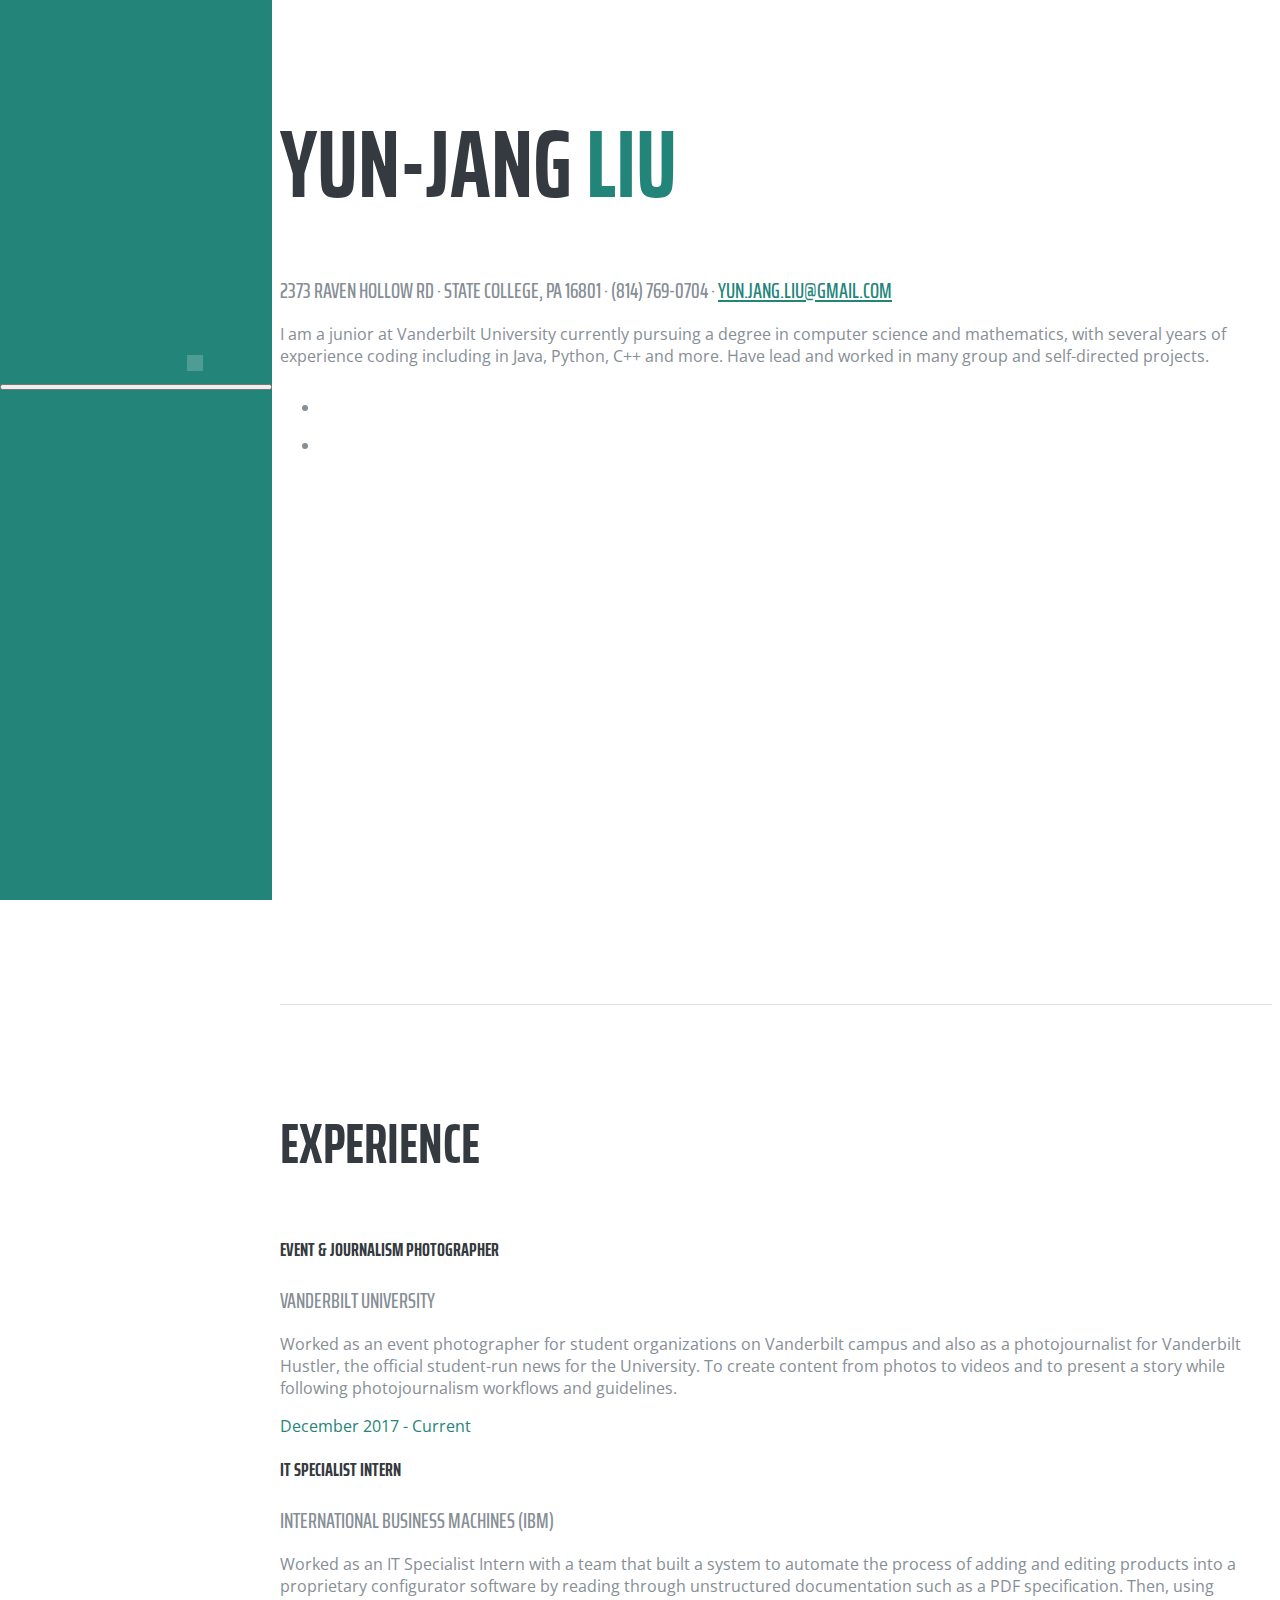
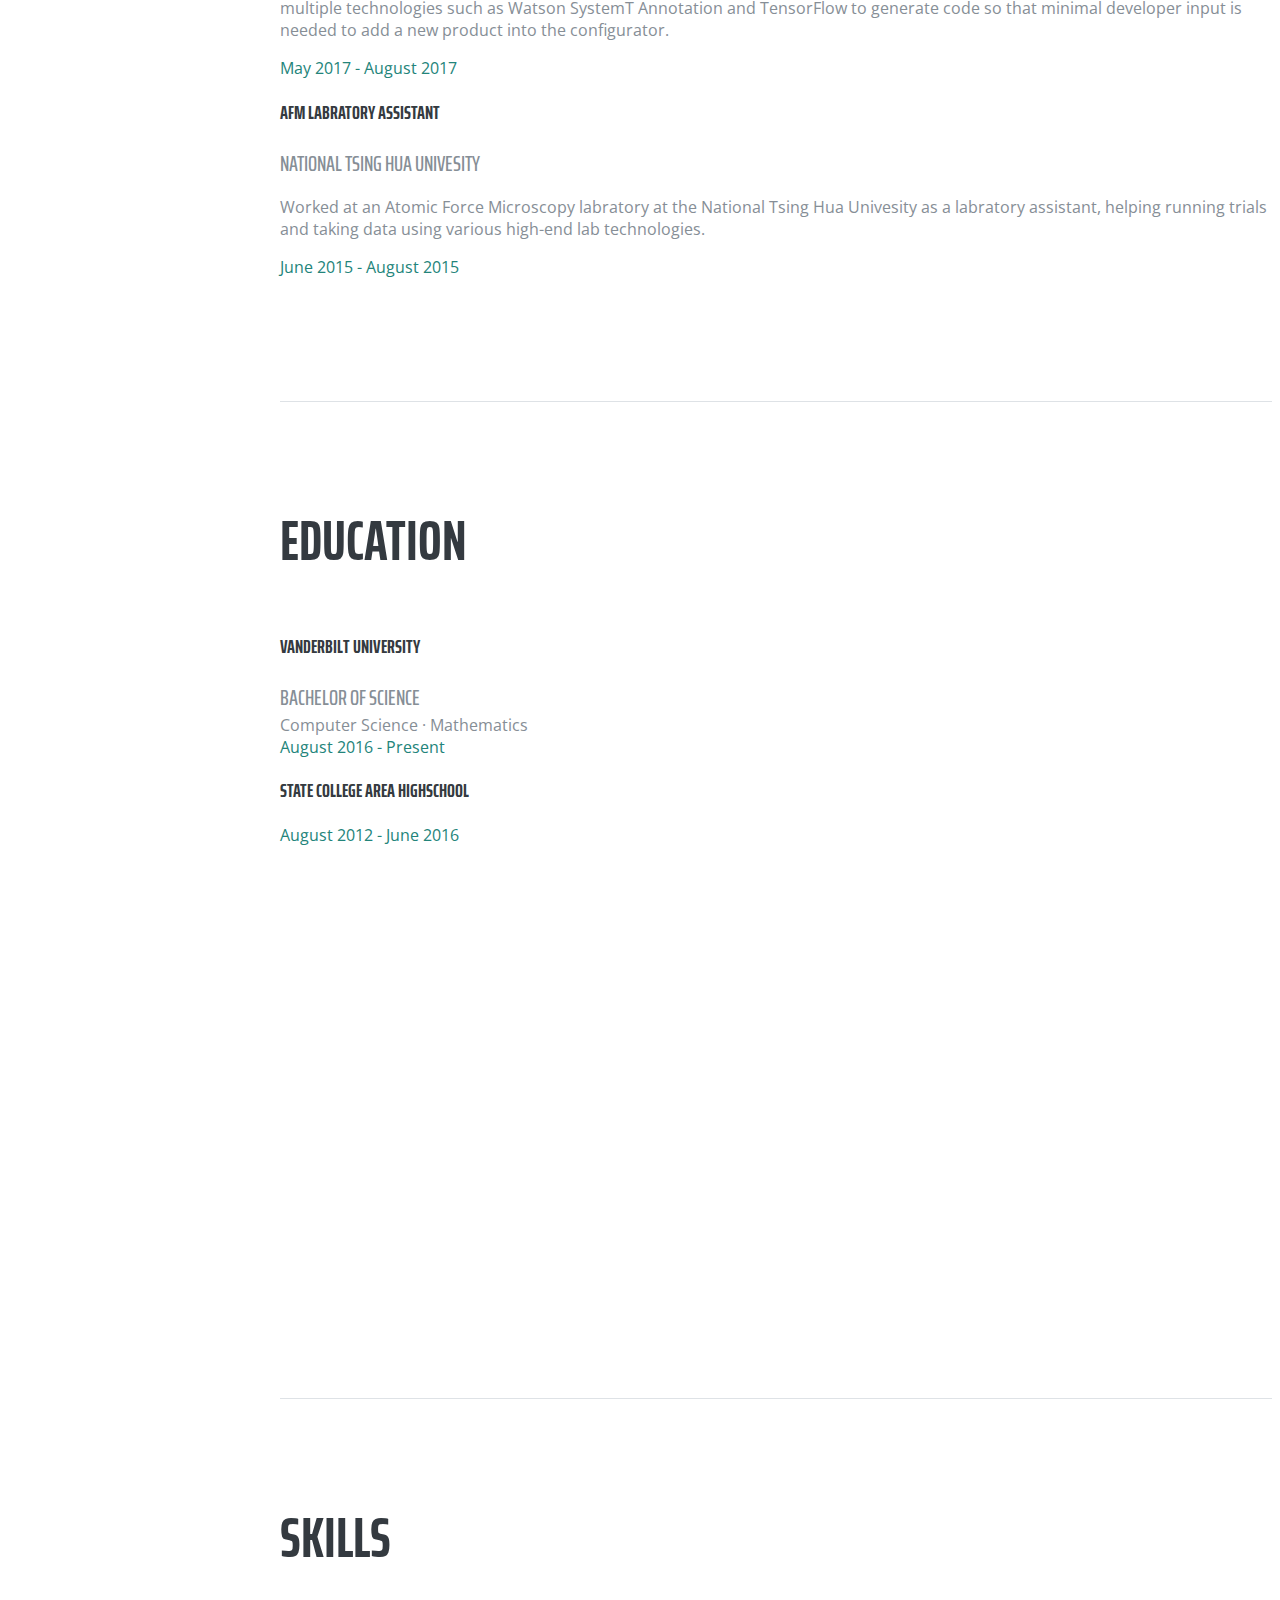
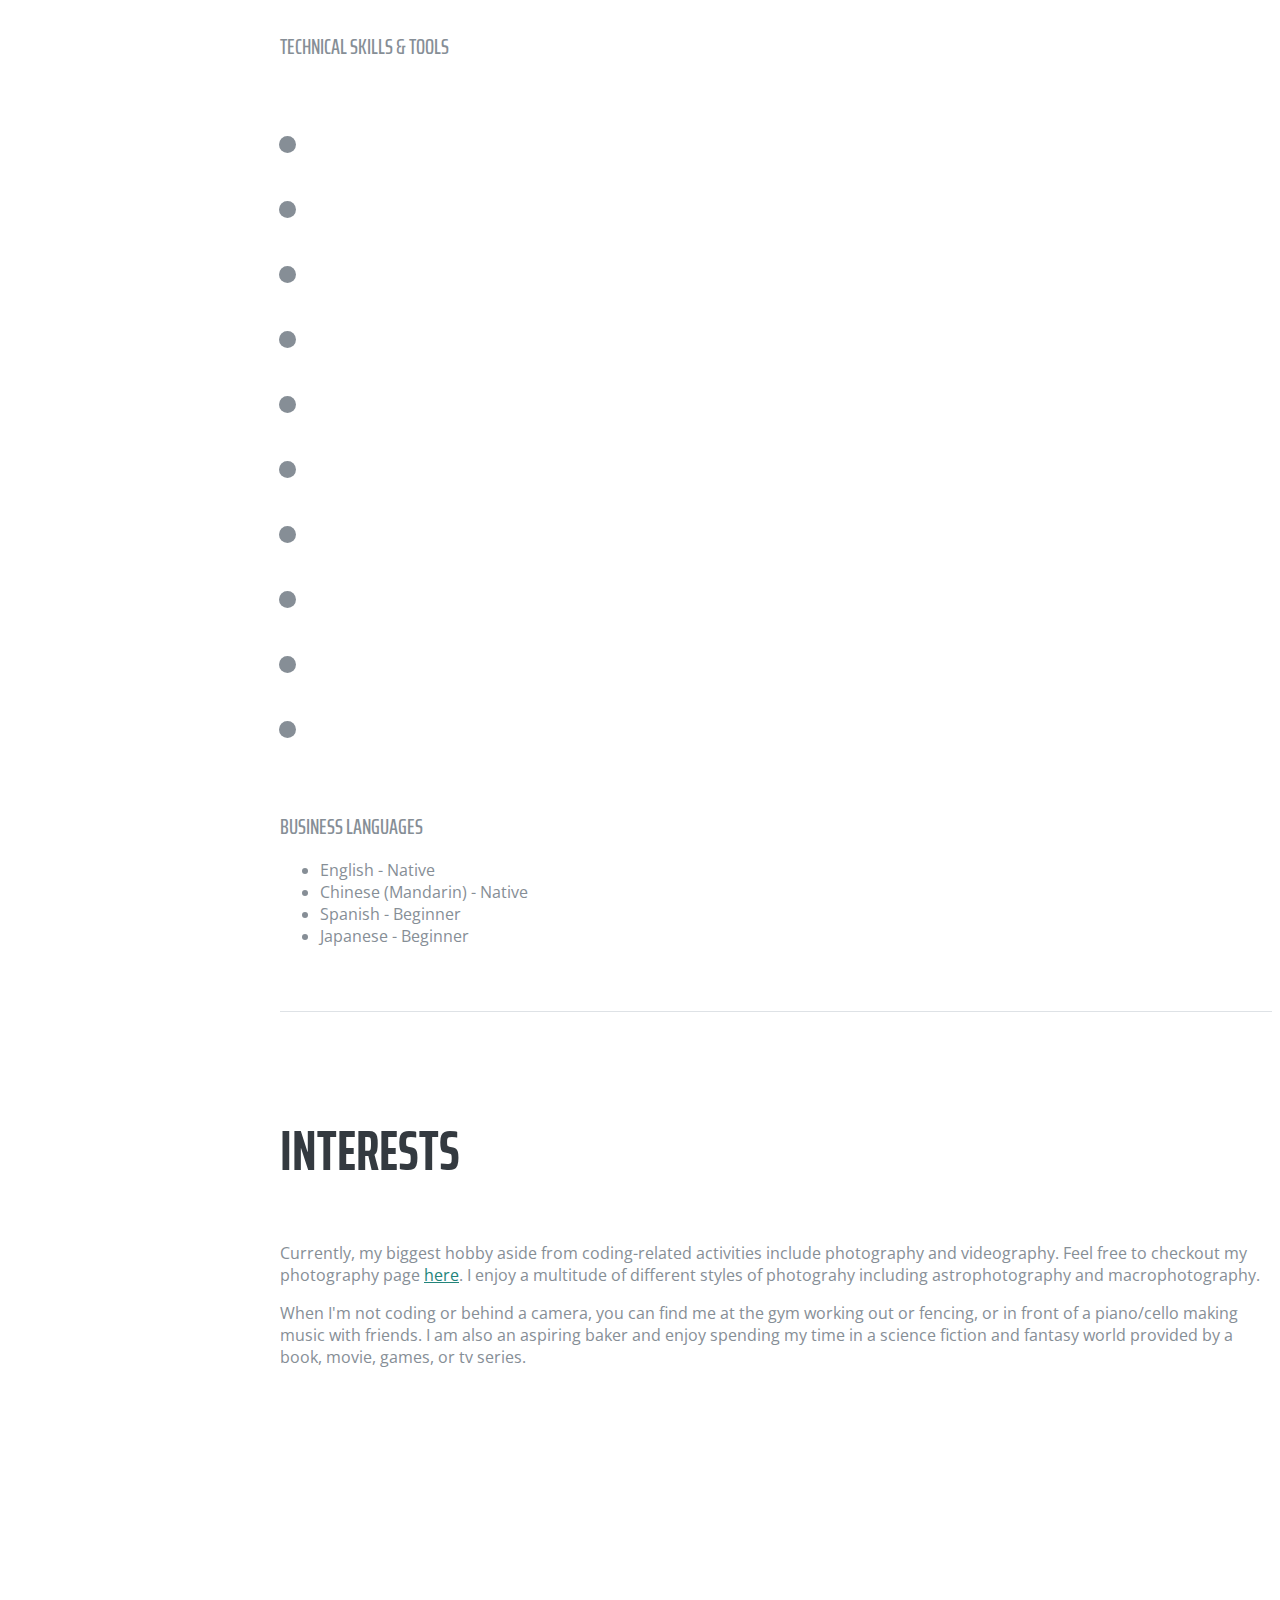
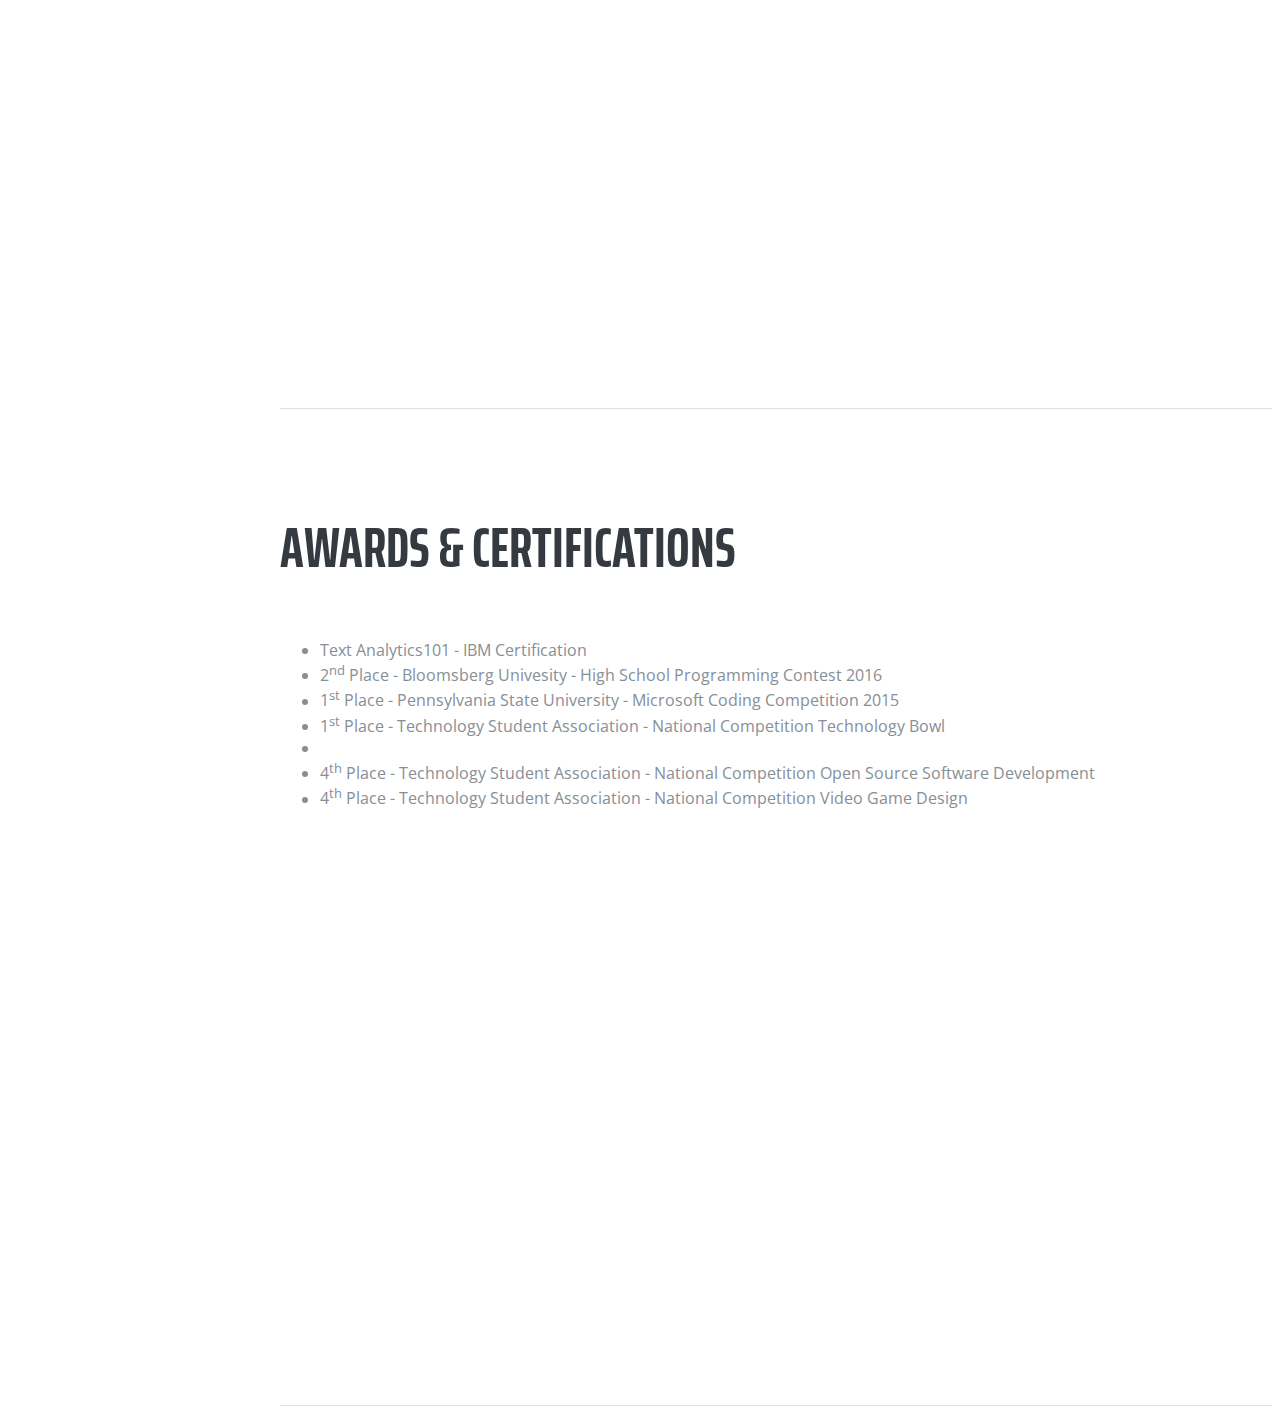
==== commit 7bf168af: "Update commit" ====
--- a/index.html
+++ b/index.html
@@ -73,7 +73,7 @@
           <div class="subheading mb-5">2373 Raven Hollow Rd · State College, PA 16801 · (814) 769-0704 ·
             <a href="mailto:yun.jang.liu@gmail.com">yun.jang.liu@gmail.com</a>
           </div>
-          <p class="mb-5">I am a sophomore at Vanderbilt University currently pursuing a degree in computer science and mathematics, with several years of experience coding including in Java, Python, C++ and more. Have lead and worked in many group and self-directed projects.</p>
+          <p class="mb-5">I am a junior at Vanderbilt University currently pursuing a degree in computer science and mathematics, with several years of experience coding including in Java, Python, C++ and more. Have lead and worked in many group and self-directed projects.</p>
           <ul class="list-inline list-social-icons mb-0">
             <!-- <li class="list-inline-item">
               <a href="#">
@@ -117,6 +117,18 @@
 
           <div class="resume-item d-flex flex-column flex-md-row mb-5">
             <div class="resume-content mr-auto">
+              <h3 class="mb-0">Event & Journalism Photographer</h3>
+              <div class="subheading mb-3">Vanderbilt University</div>
+              <p>Worked as an event photographer for student organizations on Vanderbilt campus and also as a photojournalist for Vanderbilt Hustler, the official
+              student-run news for the University. To create content from photos to videos and to present a story while following photojournalism workflows
+            and guidelines.</p>
+            </div>
+            <div class="resume-date text-md-right">
+              <span class="text-primary">December 2017 - Current</span>
+            </div>
+          </div>
+          <div class="resume-item d-flex flex-column flex-md-row mb-5">
+            <div class="resume-content mr-auto">
               <h3 class="mb-0">IT Specialist Intern</h3>
               <div class="subheading mb-3">International Business Machines (IBM)</div>
               <p>Worked as an IT Specialist Intern with a team that built a system to automate the process of adding and editing products into a proprietary configurator software by reading through unstructured documentation such as a PDF specification. Then, using multiple technologies such as Watson SystemT Annotation and TensorFlow to generate code so that minimal developer input is needed to add a new product into the configurator.</p>
@@ -259,7 +271,7 @@
           <h2 class="mb-5">Interests</h2>
           <p>Currently, my biggest hobby aside from coding-related activities include photography and videography. Feel free to checkout my photography page <a href="http://www.igli.photography/">here</a>.
           I enjoy a multitude of different styles of photograhy including astrophotography and macrophotography. </p>
-          <p>When I'm not coding or behind a camera, you can find me at the gym working out or fencing, or in front of a piano or cello making music with friends.
+          <p>When I'm not coding or behind a camera, you can find me at the gym working out or fencing, or in front of a piano/cello making music with friends.
             I am also an aspiring baker and enjoy spending my time in a science fiction and fantasy world provided by a book, movie, games, or tv series.</p>
           <p class="mb-0"></p>
         </div>
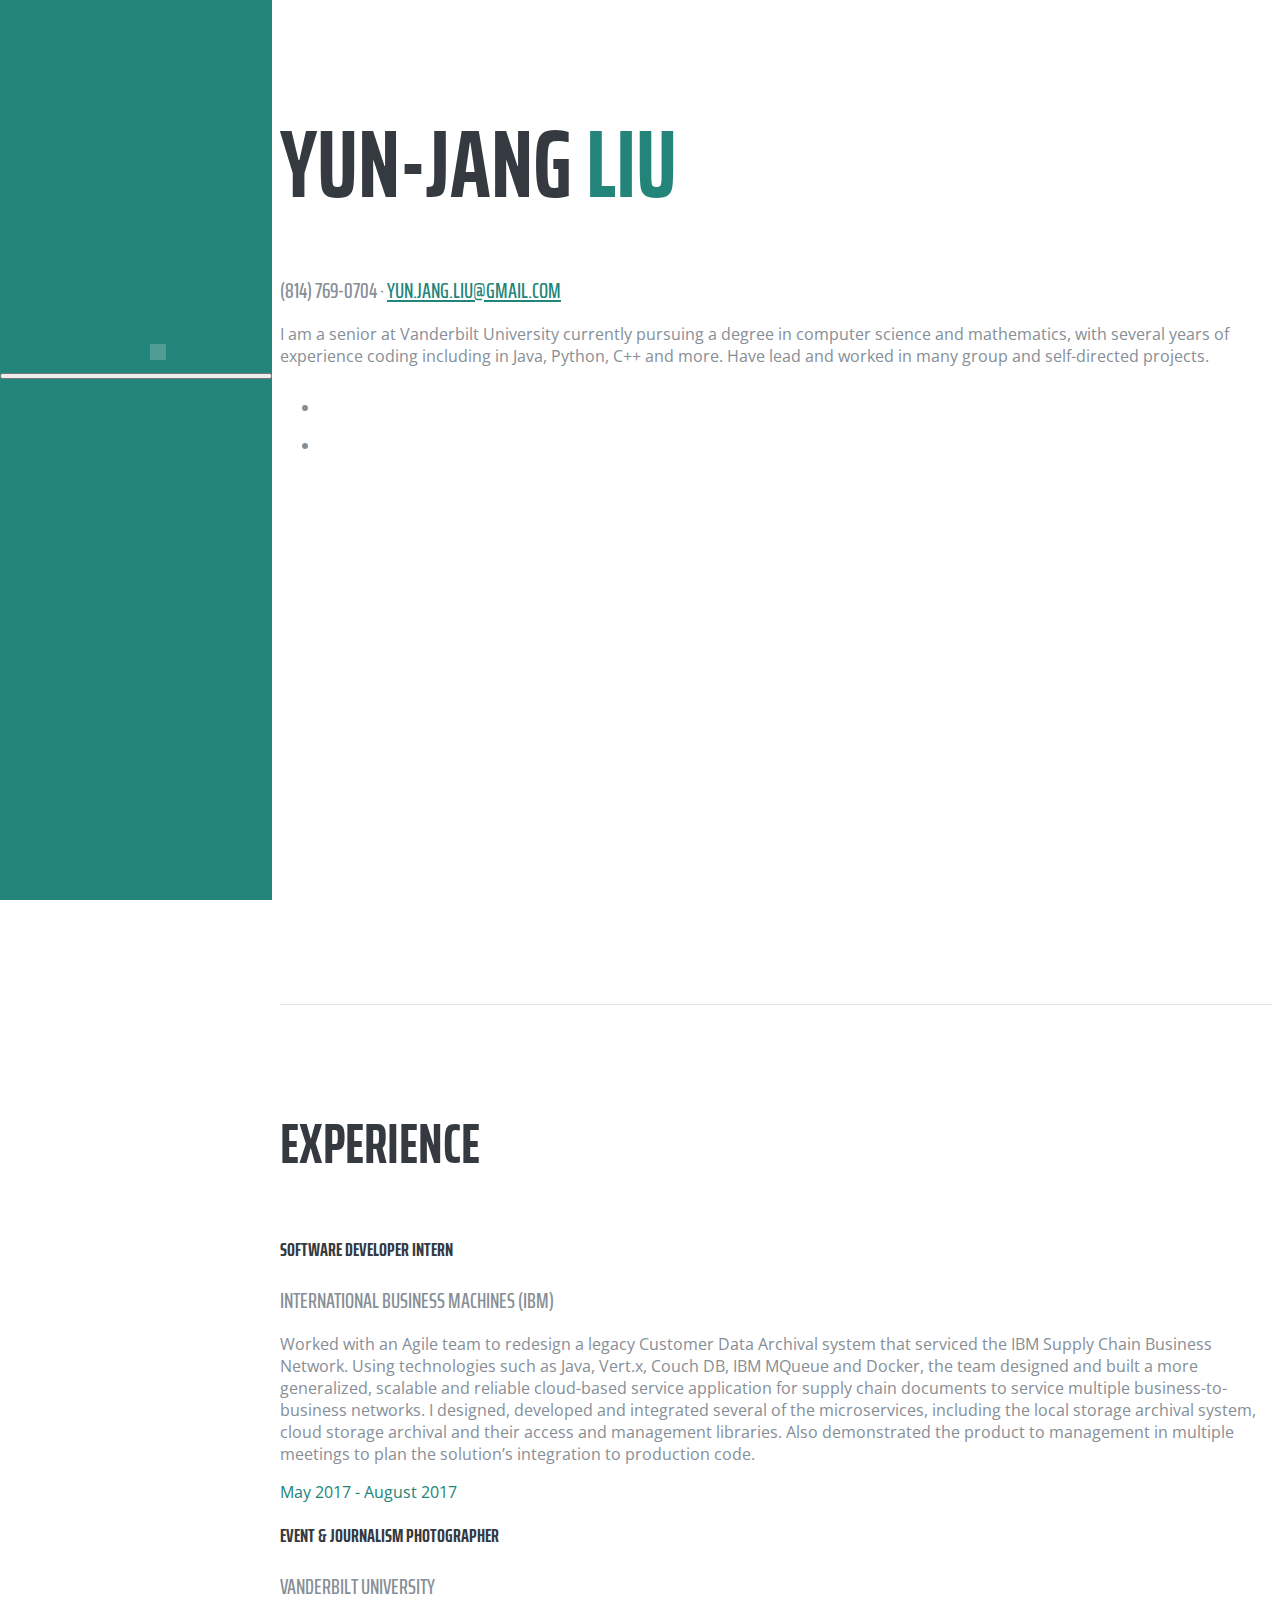
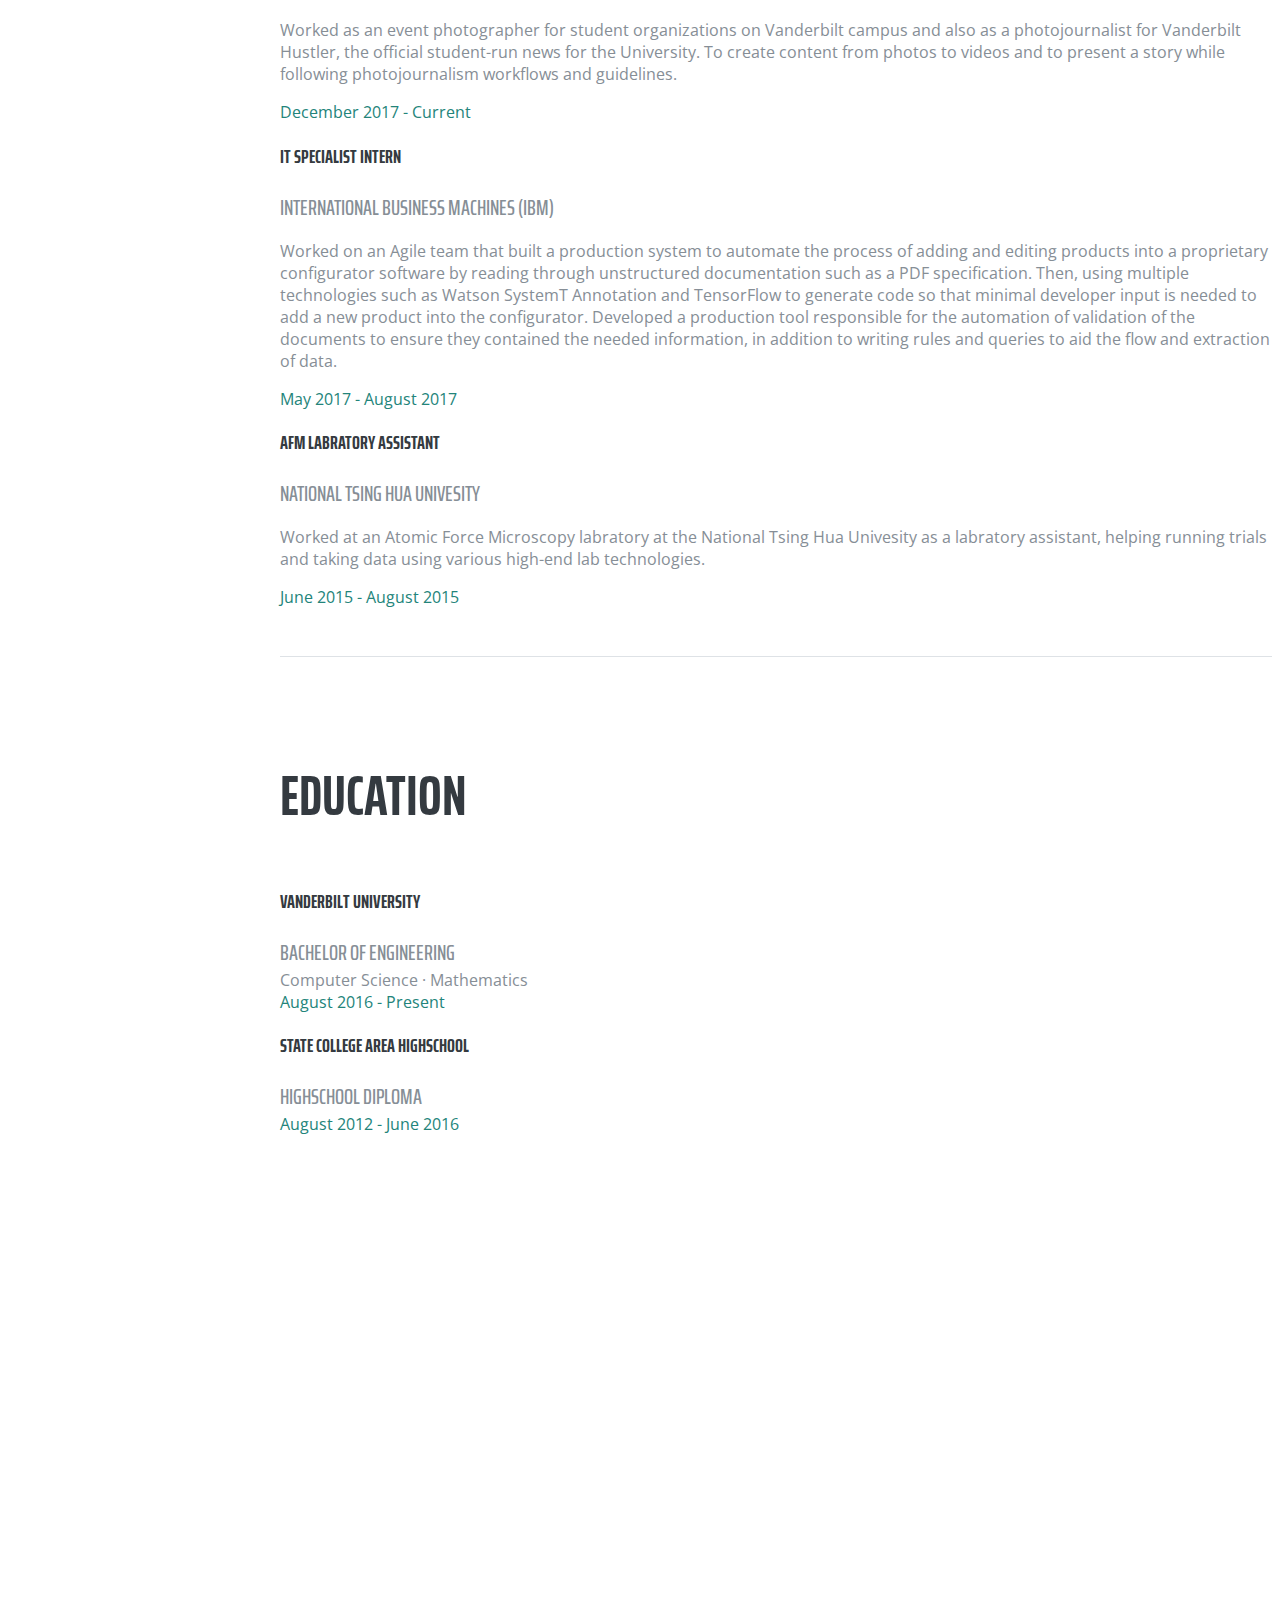
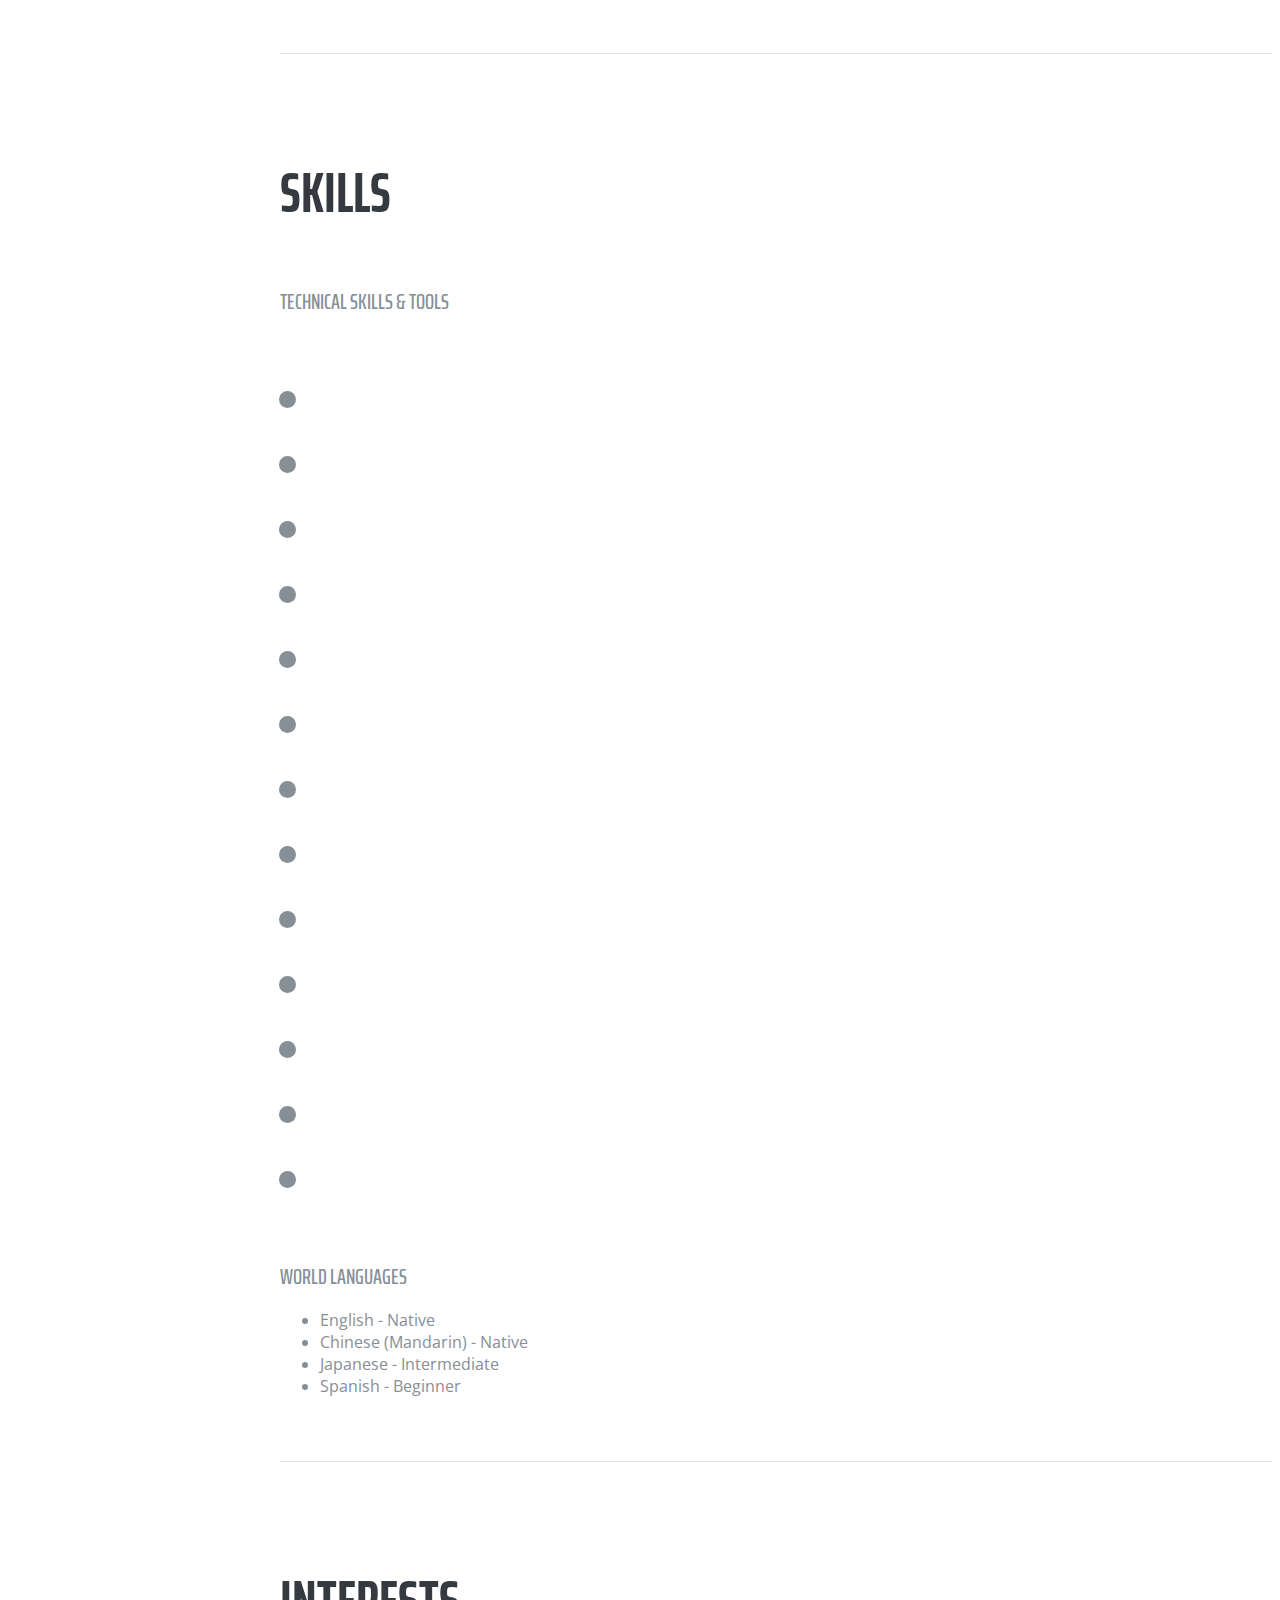
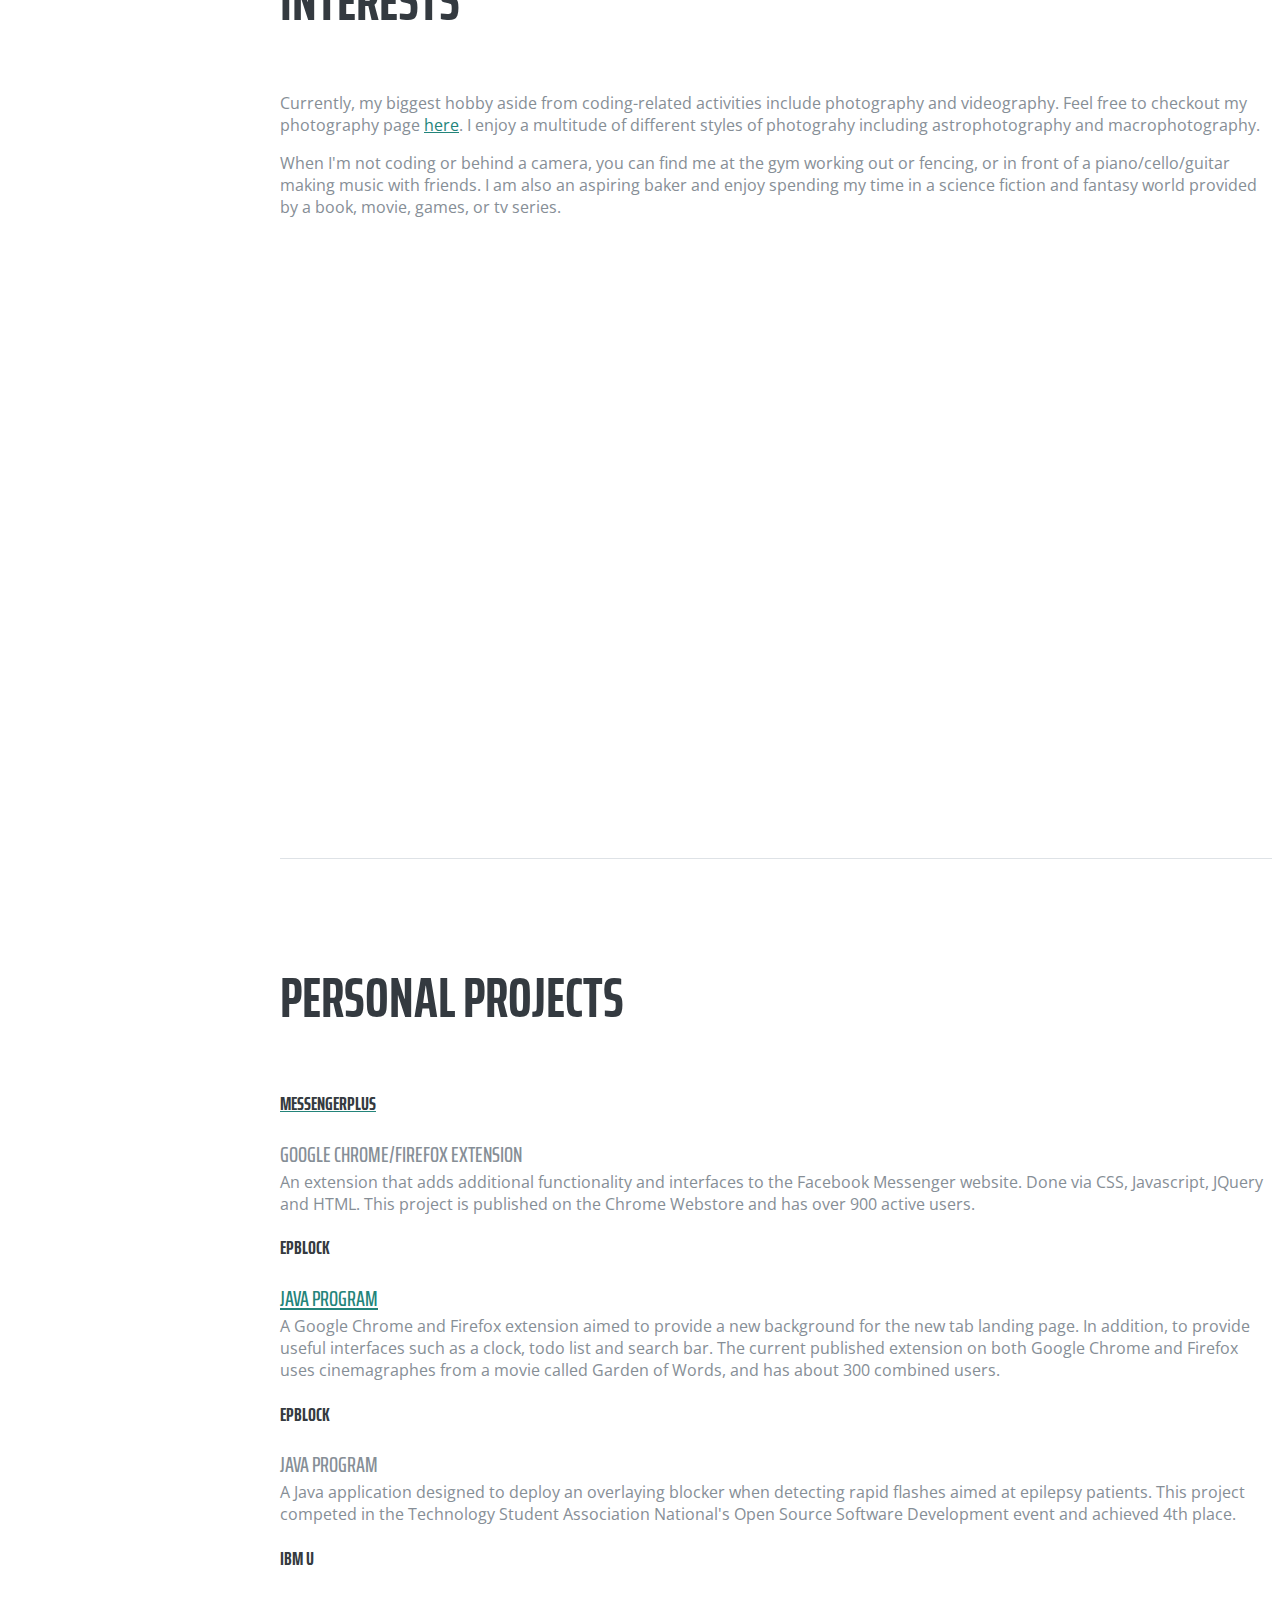
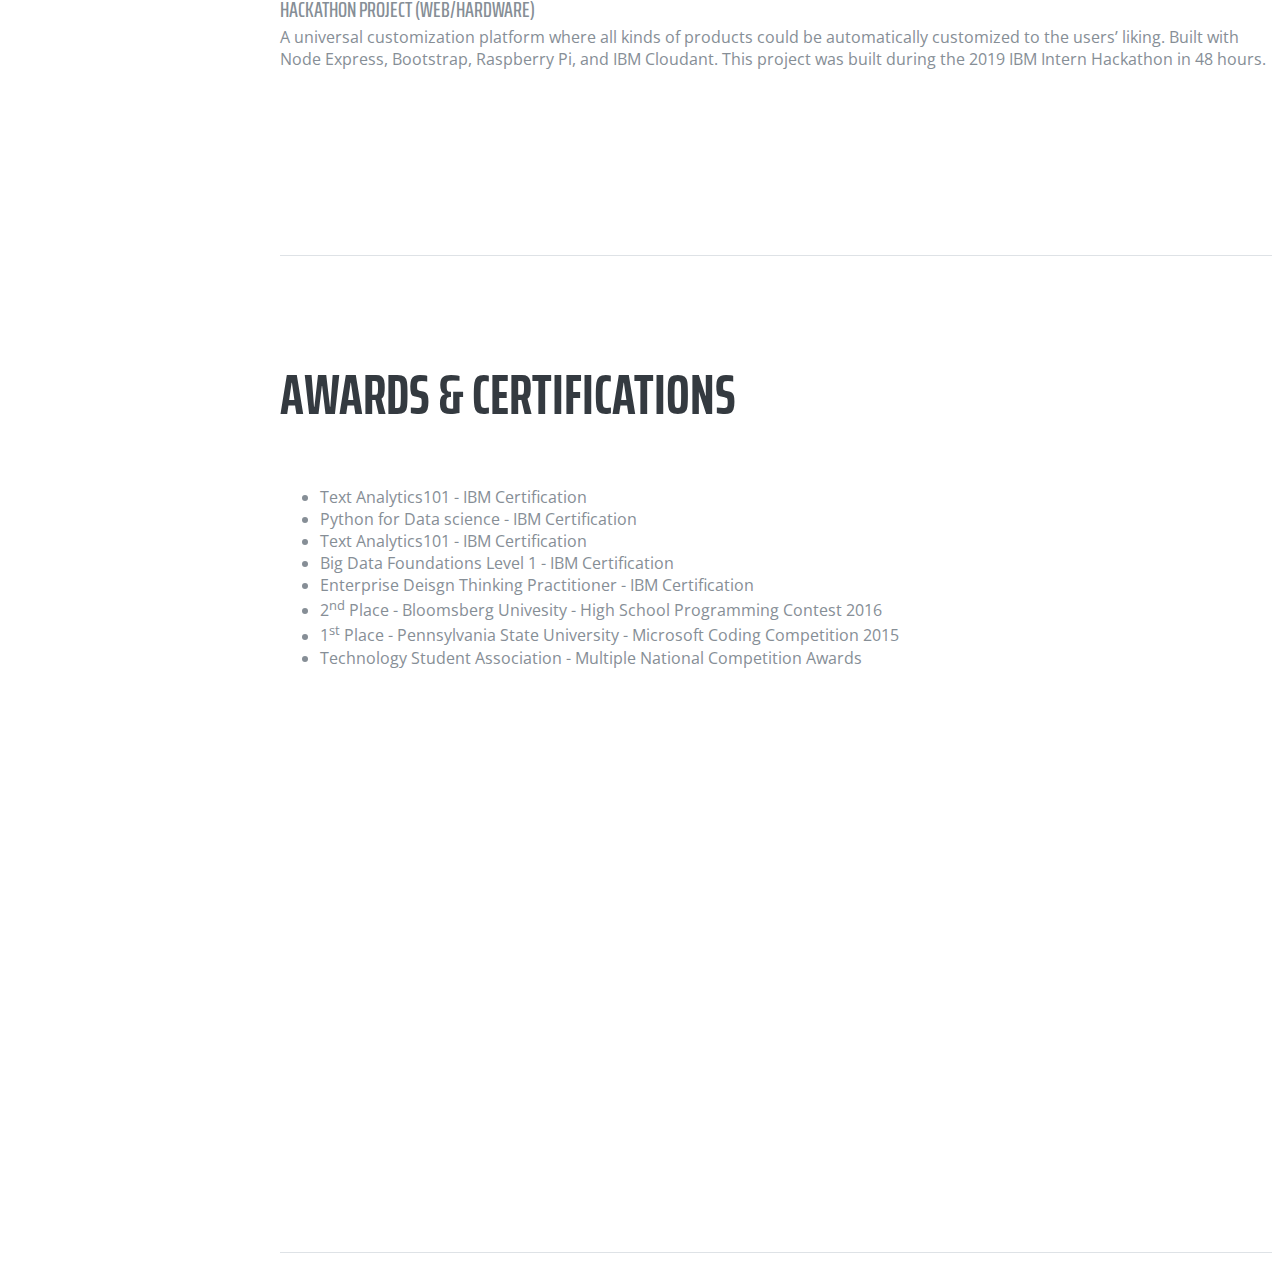
==== commit 701bcd6d: "update" ====
--- a/index.html
+++ b/index.html
@@ -1,81 +1,85 @@
 <!DOCTYPE html>
 <html lang="en">
 
-  <head>
-
-    <meta charset="utf-8">
-    <meta name="viewport" content="width=device-width, initial-scale=1, shrink-to-fit=no">
-    <meta name="description" content="">
-    <meta name="author" content="">
-
-    <title>Yun-Jang Liu's Resume</title>
-
-    <!-- Bootstrap core CSS -->
-    <link href="vendor/bootstrap/css/bootstrap.min.css" rel="stylesheet">
-
-    <!-- Custom fonts for this template -->
-    <link href="https://fonts.googleapis.com/css?family=Saira+Extra+Condensed:100,200,300,400,500,600,700,800,900" rel="stylesheet">
-    <link href="https://fonts.googleapis.com/css?family=Open+Sans:300,300i,400,400i,600,600i,700,700i,800,800i" rel="stylesheet">
-    <link href="vendor/font-awesome/css/font-awesome.min.css" rel="stylesheet">
-    <!-- in your header -->
-    <link href="vendor/devicons/css/devicons.min.css" rel="stylesheet">
-    <link rel="stylesheet" href="https://cdn.rawgit.com/konpa/devicon/df6431e323547add1b4cf45992913f15286456d3/devicon.min.css">
-    <link href="vendor/simple-line-icons/css/simple-line-icons.css" rel="stylesheet">
-
-    <!-- Custom styles for this template -->
-    <link href="css/resume.min.css" rel="stylesheet">
-
-  </head>
-
-  <body id="page-top">
-
-    <nav class="navbar navbar-expand-lg navbar-dark bg-primary fixed-top" id="sideNav">
-      <a class="navbar-brand js-scroll-trigger" href="#page-top">
-        <span class="d-block d-lg-none">Start Bootstrap</span>
-        <span class="d-none d-lg-block">
-          <img class="img-fluid img-profile rounded-circle mx-auto mb-2" src="img/profile.jpg" alt="">
-        </span>
-      </a>
-      <button class="navbar-toggler" type="button" data-toggle="collapse" data-target="#navbarSupportedContent" aria-controls="navbarSupportedContent" aria-expanded="false" aria-label="Toggle navigation">
-        <span class="navbar-toggler-icon"></span>
-      </button>
-      <div class="collapse navbar-collapse" id="navbarSupportedContent">
-        <ul class="navbar-nav">
-          <li class="nav-item">
-            <a class="nav-link js-scroll-trigger" href="#about">About</a>
-          </li>
-          <li class="nav-item">
-            <a class="nav-link js-scroll-trigger" href="#experience">Experience</a>
-          </li>
-          <li class="nav-item">
-            <a class="nav-link js-scroll-trigger" href="#education">Education</a>
-          </li>
-          <li class="nav-item">
-            <a class="nav-link js-scroll-trigger" href="#skills">Skills</a>
-          </li>
-          <li class="nav-item">
-            <a class="nav-link js-scroll-trigger" href="#interests">Interests</a>
-          </li>
-          <li class="nav-item">
-            <a class="nav-link js-scroll-trigger" href="#awards">Awards </a>
-          </li>
-        </ul>
-      </div>
-    </nav>
-
-    <div class="container-fluid p-0">
-
-      <section class="resume-section p-3 p-lg-5 d-flex d-column" id="about">
-        <div class="my-auto">
-          <h1 class="mb-0">Yun-Jang
-            <span class="text-primary">Liu</span>
-          </h1>
-          <div class="subheading mb-5">2373 Raven Hollow Rd · State College, PA 16801 · (814) 769-0704 ·
-            <a href="mailto:yun.jang.liu@gmail.com">yun.jang.liu@gmail.com</a>
-          </div>
-          <p class="mb-5">I am a junior at Vanderbilt University currently pursuing a degree in computer science and mathematics, with several years of experience coding including in Java, Python, C++ and more. Have lead and worked in many group and self-directed projects.</p>
-          <ul class="list-inline list-social-icons mb-0">
-            <!-- <li class="list-inline-item">
+<head>
+
+  <meta charset="utf-8">
+  <meta name="viewport" content="width=device-width, initial-scale=1, shrink-to-fit=no">
+  <meta name="description" content="">
+  <meta name="author" content="">
+
+  <title>Yun-Jang Liu's Resume</title>
+
+  <!-- Bootstrap core CSS -->
+  <link href="vendor/bootstrap/css/bootstrap.min.css" rel="stylesheet">
+
+  <!-- Custom fonts for this template -->
+  <link href="https://fonts.googleapis.com/css?family=Saira+Extra+Condensed:100,200,300,400,500,600,700,800,900" rel="stylesheet">
+  <link href="https://fonts.googleapis.com/css?family=Open+Sans:300,300i,400,400i,600,600i,700,700i,800,800i" rel="stylesheet">
+  <link href="vendor/font-awesome/css/font-awesome.min.css" rel="stylesheet">
+  <!-- in your header -->
+  <link href="vendor/devicons/css/devicons.min.css" rel="stylesheet">
+  <link rel="stylesheet" href="https://cdn.rawgit.com/konpa/devicon/df6431e323547add1b4cf45992913f15286456d3/devicon.min.css">
+  <link href="vendor/simple-line-icons/css/simple-line-icons.css" rel="stylesheet">
+
+  <!-- Custom styles for this template -->
+  <link href="css/resume.min.css" rel="stylesheet">
+
+</head>
+
+<body id="page-top">
+
+  <nav class="navbar navbar-expand-lg navbar-dark bg-primary fixed-top" id="sideNav">
+    <a class="navbar-brand js-scroll-trigger" href="#page-top">
+      <span class="d-block d-lg-none">Menu</span>
+      <span class="d-none d-lg-block">
+        <img class="img-fluid img-profile rounded-circle mx-auto mb-2" src="img/profile.jpg" alt="">
+      </span>
+    </a>
+    <button class="navbar-toggler" type="button" data-toggle="collapse" data-target="#navbarSupportedContent" aria-controls="navbarSupportedContent" aria-expanded="false" aria-label="Toggle navigation">
+      <span class="navbar-toggler-icon"></span>
+    </button>
+    <div class="collapse navbar-collapse" id="navbarSupportedContent">
+      <ul class="navbar-nav">
+        <li class="nav-item">
+          <a class="nav-link js-scroll-trigger" href="#about">About</a>
+        </li>
+        <li class="nav-item">
+          <a class="nav-link js-scroll-trigger" href="#experience">Experience</a>
+        </li>
+        <li class="nav-item">
+          <a class="nav-link js-scroll-trigger" href="#education">Education</a>
+        </li>
+        <li class="nav-item">
+          <a class="nav-link js-scroll-trigger" href="#skills">Skills</a>
+        </li>
+        <li class="nav-item">
+          <a class="nav-link js-scroll-trigger" href="#interests">Interests</a>
+        </li>
+        <li class="nav-item">
+          <a class="nav-link js-scroll-trigger" href="#projects">Personal Projects </a>
+        </li>
+        <li class="nav-item">
+          <a class="nav-link js-scroll-trigger" href="#awards">Awards </a>
+        </li>
+      </ul>
+    </div>
+  </nav>
+
+  <div class="container-fluid p-0">
+
+    <section class="resume-section p-3 p-lg-5 d-flex d-column" id="about">
+      <div class="my-auto">
+        <h1 class="mb-0">Yun-Jang
+          <span class="text-primary">Liu</span>
+        </h1>
+        <div class="subheading mb-5">(814) 769-0704 ·
+          <a href="mailto:yun.jang.liu@gmail.com">yun.jang.liu@gmail.com</a>
+        </div>
+        <p class="mb-5">I am a senior at Vanderbilt University currently pursuing a degree in computer science and mathematics, with several years of experience coding including in Java, Python, C++ and more. Have lead and worked in many group and
+          self-directed projects.</p>
+        <ul class="list-inline list-social-icons mb-0">
+          <!-- <li class="list-inline-item">
               <a href="#">
                 <span class="fa-stack fa-lg">
                   <i class="fa fa-circle fa-stack-2x"></i>
@@ -83,7 +87,7 @@
                 </span>
               </a>
             </li> -->
-            <!-- <li class="list-inline-item">
+          <!-- <li class="list-inline-item">
               <a href="#">
                 <span class="fa-stack fa-lg">
                   <i class="fa fa-circle fa-stack-2x"></i>
@@ -91,65 +95,81 @@
                 </span>
               </a>
             </li> -->
-            <li class="list-inline-item">
-              <a href="https://www.linkedin.com/in/yun-jang-liu/">
-                <span class="fa-stack fa-lg">
-                  <i class="fa fa-circle fa-stack-2x"></i>
-                  <i class="fa fa-linkedin fa-stack-1x fa-inverse"></i>
-                </span>
-              </a>
-            </li>
-            <li class="list-inline-item">
-              <a href="https://github.com/suitangi/">
-                <span class="fa-stack fa-lg">
-                  <i class="fa fa-circle fa-stack-2x"></i>
-                  <i class="fa fa-github fa-stack-1x fa-inverse"></i>
-                </span>
-              </a>
-            </li>
-          </ul>
-        </div>
-      </section>
-
-      <section class="resume-section p-3 p-lg-5 d-flex flex-column" id="experience">
-        <div class="my-auto">
-          <h2 class="mb-5">Experience</h2>
-
-          <div class="resume-item d-flex flex-column flex-md-row mb-5">
-            <div class="resume-content mr-auto">
-              <h3 class="mb-0">Event & Journalism Photographer</h3>
-              <div class="subheading mb-3">Vanderbilt University</div>
-              <p>Worked as an event photographer for student organizations on Vanderbilt campus and also as a photojournalist for Vanderbilt Hustler, the official
+          <li class="list-inline-item">
+            <a href="https://www.linkedin.com/in/yun-jang-liu/">
+              <span class="fa-stack fa-lg">
+                <i class="fa fa-circle fa-stack-2x"></i>
+                <i class="fa fa-linkedin fa-stack-1x fa-inverse"></i>
+              </span>
+            </a>
+          </li>
+          <li class="list-inline-item">
+            <a href="https://github.com/suitangi/">
+              <span class="fa-stack fa-lg">
+                <i class="fa fa-circle fa-stack-2x"></i>
+                <i class="fa fa-github fa-stack-1x fa-inverse"></i>
+              </span>
+            </a>
+          </li>
+        </ul>
+      </div>
+    </section>
+
+    <section class="resume-section p-3 p-lg-5 d-flex flex-column" id="experience">
+      <div class="my-auto">
+        <h2 class="mb-5">Experience</h2>
+
+        <div class="resume-item d-flex flex-column flex-md-row mb-5">
+          <div class="resume-content mr-auto">
+            <h3 class="mb-0">Software Developer Intern</h3>
+            <div class="subheading mb-3">International Business Machines (IBM)</div>
+            <p>Worked with an Agile team to redesign a legacy Customer Data Archival system that serviced the IBM Supply Chain Business Network. Using technologies such as Java, Vert.x, Couch DB, IBM MQueue and Docker, the team designed and built a
+              more generalized, scalable and reliable cloud-based service application for supply chain documents to service multiple business-to-business networks. I designed, developed and integrated several of the microservices, including the local
+              storage archival system, cloud storage archival and their access and management libraries. Also demonstrated the product to management in multiple meetings to plan the solution’s integration to production code.</p>
+          </div>
+          <div class="resume-date text-md-right">
+            <span class="text-primary">May 2017 - August 2017</span>
+          </div>
+        </div>
+
+        <div class="resume-item d-flex flex-column flex-md-row mb-5">
+          <div class="resume-content mr-auto">
+            <h3 class="mb-0">Event & Journalism Photographer</h3>
+            <div class="subheading mb-3">Vanderbilt University</div>
+            <p>Worked as an event photographer for student organizations on Vanderbilt campus and also as a photojournalist for Vanderbilt Hustler, the official
               student-run news for the University. To create content from photos to videos and to present a story while following photojournalism workflows
-            and guidelines.</p>
-            </div>
-            <div class="resume-date text-md-right">
-              <span class="text-primary">December 2017 - Current</span>
-            </div>
-          </div>
-          <div class="resume-item d-flex flex-column flex-md-row mb-5">
-            <div class="resume-content mr-auto">
-              <h3 class="mb-0">IT Specialist Intern</h3>
-              <div class="subheading mb-3">International Business Machines (IBM)</div>
-              <p>Worked as an IT Specialist Intern with a team that built a system to automate the process of adding and editing products into a proprietary configurator software by reading through unstructured documentation such as a PDF specification. Then, using multiple technologies such as Watson SystemT Annotation and TensorFlow to generate code so that minimal developer input is needed to add a new product into the configurator.</p>
-            </div>
-            <div class="resume-date text-md-right">
-              <span class="text-primary">May 2017 - August 2017</span>
-            </div>
-          </div>
-
-          <div class="resume-item d-flex flex-column flex-md-row mb-5">
-            <div class="resume-content mr-auto">
-              <h3 class="mb-0">AFM Labratory Assistant</h3>
-              <div class="subheading mb-3">National Tsing Hua Univesity</div>
-              <p>Worked at an Atomic Force Microscopy labratory at the National Tsing Hua Univesity as a labratory assistant, helping running trials and taking data using various high-end lab technologies.</p>
-            </div>
-            <div class="resume-date text-md-right">
-              <span class="text-primary">June 2015 - August 2015</span>
-            </div>
-          </div>
-
-          <!-- <div class="resume-item d-flex flex-column flex-md-row mb-5">
+              and guidelines.</p>
+          </div>
+          <div class="resume-date text-md-right">
+            <span class="text-primary">December 2017 - Current</span>
+          </div>
+        </div>
+
+        <div class="resume-item d-flex flex-column flex-md-row mb-5">
+          <div class="resume-content mr-auto">
+            <h3 class="mb-0">IT Specialist Intern</h3>
+            <div class="subheading mb-3">International Business Machines (IBM)</div>
+            <p>Worked on an Agile team that built a production system to automate the process of adding and editing products into a proprietary configurator software by reading through unstructured documentation such as a PDF specification. Then,
+              using multiple technologies such as Watson SystemT Annotation and TensorFlow to generate code so that minimal developer input is needed to add a new product into the configurator. Developed a production tool responsible for the
+              automation of validation of the documents to ensure they contained the needed information, in addition to writing rules and queries to aid the flow and extraction of data. </p>
+          </div>
+          <div class="resume-date text-md-right">
+            <span class="text-primary">May 2017 - August 2017</span>
+          </div>
+        </div>
+
+        <div class="resume-item d-flex flex-column flex-md-row mb-5">
+          <div class="resume-content mr-auto">
+            <h3 class="mb-0">AFM Labratory Assistant</h3>
+            <div class="subheading mb-3">National Tsing Hua Univesity</div>
+            <p>Worked at an Atomic Force Microscopy labratory at the National Tsing Hua Univesity as a labratory assistant, helping running trials and taking data using various high-end lab technologies.</p>
+          </div>
+          <div class="resume-date text-md-right">
+            <span class="text-primary">June 2015 - August 2015</span>
+          </div>
+        </div>
+
+        <!-- <div class="resume-item d-flex flex-column flex-md-row mb-5">
             <div class="resume-content mr-auto">
               <h3 class="mb-0">Web Developer</h3>
               <div class="subheading mb-3">Intelitec Solutions</div>
@@ -182,148 +202,214 @@
             </div>
           </div> -->
 
-        </div>
-
-      </section>
-
-      <section class="resume-section p-3 p-lg-5 d-flex flex-column" id="education">
-        <div class="my-auto">
-          <h2 class="mb-5">Education</h2>
-
-          <div class="resume-item d-flex flex-column flex-md-row mb-5">
-            <div class="resume-content mr-auto">
-              <h3 class="mb-0">Vanderbilt University</h3>
-              <div class="subheading mb-3">Bachelor of Science</div>
-              <div>Computer Science  · Mathematics</div>
-            </div>
-            <div class="resume-date text-md-right">
-              <span class="text-primary">August 2016 - Present</span>
-            </div>
-          </div>
-
-          <div class="resume-item d-flex flex-column flex-md-row">
-            <div class="resume-content mr-auto">
-              <h3 class="mb-0">State College Area Highschool</h3>
-              <div class="subheading mb-3"></div>
-              <div></div>
-            </div>
-            <div class="resume-date text-md-right">
-              <span class="text-primary">August 2012 - June 2016</span>
-            </div>
-          </div>
-
-        </div>
-      </section>
-
-      <section class="resume-section p-3 p-lg-5 d-flex flex-column" id="skills">
-        <div class="my-auto">
-          <h2 class="mb-5">Skills</h2>
-
-          <div class="subheading mb-3">Technical Skills &amp; Tools</div>
-          <ul class="list-inline list-icons">
-            <li class="list-inline-item">
-              <i class="devicon-cplusplus-plain" a href=" " title="C++"></i>
-            </li>
-            <li class="list-inline-item">
-              <i class="devicon-java-plain" a href=" " title="Java"></i>
-            </li>
-            <li class="list-inline-item">
-              <i class="devicons devicons-javascript" a href=" " title="Javascript"></i>
-            </li>
-            <li class="list-inline-item">
-              <i class="devicons devicons-google_drive" a href=" " title="Google Drive"></i>
-            </li>
-            <li class="list-inline-item">
-              <i class="devicons devicons-css3" a href=" " title="CSS"></i>
-            </li>
-            <li class="list-inline-item">
-              <i class="devicons devicons-python" a href=" " title="Python"></i>
-            <li class="list-inline-item">
-              <i class="devicon-gimp-plain" a href=" " title="Gimp"></i>
-            </li>
-            <li class="list-inline-item">
-              <i class="devicon-photoshop-plain" a href=" " title="Photoshop"></i>
-            </li>
-            <li class="list-inline-item">
-              <i class="devicon-slack-plain" a href=" " title="Slack"></i>
-            </li>
-            <li class="list-inline-item">
-              <i class="devicon-git-plain" a href=" " title="Git"></i>
-            </li>
-          </ul>
-
-          <div class="subheading mb-3">Business Languages</div>
-          <ul class="fa-ul mb-0">
-            <li>
-              <div>English - Native</div>
-            <li>
-              <div>Chinese (Mandarin) - Native</div>
-            <li>
-              <div>Spanish - Beginner</div>
-            <li>
-              <div>Japanese - Beginner</div>
-          </ul>
-        </div>
-      </section>
-
-      <section class="resume-section p-3 p-lg-5 d-flex flex-column" id="interests">
-        <div class="my-auto">
-          <h2 class="mb-5">Interests</h2>
-          <p>Currently, my biggest hobby aside from coding-related activities include photography and videography. Feel free to checkout my photography page <a href="http://www.igli.photography/">here</a>.
+      </div>
+
+    </section>
+
+    <section class="resume-section p-3 p-lg-5 d-flex flex-column" id="education">
+      <div class="my-auto">
+        <h2 class="mb-5">Education</h2>
+
+        <div class="resume-item d-flex flex-column flex-md-row mb-5">
+          <div class="resume-content mr-auto">
+            <h3 class="mb-0">Vanderbilt University</h3>
+            <div class="subheading mb-3">Bachelor of Engineering</div>
+            <div>Computer Science · Mathematics</div>
+          </div>
+          <div class="resume-date text-md-right">
+            <span class="text-primary">August 2016 - Present</span>
+          </div>
+        </div>
+
+        <div class="resume-item d-flex flex-column flex-md-row">
+          <div class="resume-content mr-auto">
+            <h3 class="mb-0">State College Area Highschool</h3>
+            <div class="subheading mb-3">Highschool Diploma</div>
+            <div></div>
+          </div>
+          <div class="resume-date text-md-right">
+            <span class="text-primary">August 2012 - June 2016</span>
+          </div>
+        </div>
+
+      </div>
+    </section>
+
+    <section class="resume-section p-3 p-lg-5 d-flex flex-column" id="skills">
+      <div class="my-auto">
+        <h2 class="mb-5">Skills</h2>
+
+        <div class="subheading mb-3">Technical Skills &amp; Tools</div>
+        <ul class="list-inline list-icons">
+          <li class="list-inline-item">
+            <i class="devicon-cplusplus-plain" a href=" " title="C++"></i>
+          </li>
+          <li class="list-inline-item">
+            <i class="devicon-java-plain" a href=" " title="Java"></i>
+          </li>
+          <li class="list-inline-item">
+            <i class="devicons devicons-javascript" a href=" " title="Javascript"></i>
+          </li>
+          <li class="list-inline-item">
+            <i class="devicons devicons-python" a href=" " title="Python"></i>
+          </li>
+          <li class="list-inline-item">
+            <i class="devicon-mysql-plain" a href=" " title="mysql"></i>
+          </li>
+          <li class="list-inline-item">
+            <i class="devicons devicons-html5" a href=" " title="HTML"></i>
+          </li>
+          <li class="list-inline-item">
+            <i class="devicons devicons-css3" a href=" " title="CSS"></i>
+          </li>
+          <li class="list-inline-item">
+            <i class="devicon-chrome-plain" a href=" " title="Chrome Extension"></i>
+          </li>
+          <li class="list-inline-item">
+            <i class="devicons devicons-google_drive" a href=" " title="Google Drive"></i>
+          </li>
+          <li class="list-inline-item">
+            <i class="devicon-gimp-plain" a href=" " title="Gimp"></i>
+          </li>
+          <li class="list-inline-item">
+            <i class="devicon-photoshop-plain" a href=" " title="Photoshop"></i>
+          </li>
+          <li class="list-inline-item">
+            <i class="devicon-slack-plain" a href=" " title="Slack"></i>
+          </li>
+          <li class="list-inline-item">
+            <i class="devicon-git-plain" a href=" " title="Git"></i>
+          </li>
+        </ul>
+
+        <div class="subheading mb-3">World Languages</div>
+        <ul class="fa-ul mb-0">
+          <li>
+            <div>English - Native</div>
+          <li>
+            <div>Chinese (Mandarin) - Native</div>
+          <li>
+            <div>Japanese - Intermediate</div>
+          <li>
+            <div>Spanish - Beginner</div>
+        </ul>
+      </div>
+    </section>
+
+    <section class="resume-section p-3 p-lg-5 d-flex flex-column" id="interests">
+      <div class="my-auto">
+        <h2 class="mb-5">Interests</h2>
+        <p>Currently, my biggest hobby aside from coding-related activities include photography and videography. Feel free to checkout my photography page <a href="http://www.igli.photography/">here</a>.
           I enjoy a multitude of different styles of photograhy including astrophotography and macrophotography. </p>
-          <p>When I'm not coding or behind a camera, you can find me at the gym working out or fencing, or in front of a piano/cello making music with friends.
-            I am also an aspiring baker and enjoy spending my time in a science fiction and fantasy world provided by a book, movie, games, or tv series.</p>
-          <p class="mb-0"></p>
-        </div>
-      </section>
-
-      <section class="resume-section p-3 p-lg-5 d-flex flex-column" id="awards">
-        <div class="my-auto">
-          <h2 class="mb-5">Awards &amp; Certifications</h2>
-          <ul class="fa-ul mb-0">
-            <!-- <li>
+        <p>When I'm not coding or behind a camera, you can find me at the gym working out or fencing, or in front of a piano/cello/guitar making music with friends.
+          I am also an aspiring baker and enjoy spending my time in a science fiction and fantasy world provided by a book, movie, games, or tv series.</p>
+        <p class="mb-0"></p>
+      </div>
+    </section>
+
+    <section class="resume-section p-3 p-lg-5 d-flex flex-column" id="projects">
+      <div class="my-auto">
+        <h2 class="mb-5">Personal Projects</h2>
+
+        <div class="resume-item d-flex flex-column flex-md-row mb-5">
+          <div class="resume-content mr-auto">
+            <a href="https://chrome.google.com/webstore/detail/messsengerplus/hmciajeemeompacmillfkacaihdbpafj"><h3 class="mb-0">MessengerPlus</h3></a>
+            <div class="subheading mb-3">Google Chrome/Firefox Extension</div>
+            <div>An extension that adds additional functionality and interfaces to the Facebook Messenger website. Done via CSS, Javascript, JQuery and HTML. This project is published on the Chrome Webstore and has over 900 active users.</div>
+          </div>
+          <div class="resume-date text-md-right">
+            <span class="text-primary"></span>
+          </div>
+        </div>
+
+        <div class="resume-item d-flex flex-column flex-md-row mb-5">
+          <div class="resume-content mr-auto">
+            <h3 class="mb-0">EpBlock</h3>
+            <a href="https://chrome.google.com/webstore/detail/garden-of-words-newtab/ojaookiigngaiipdhccdoaalmjpgpigh"><div class="subheading mb-3">Java Program</div></a>
+            <div>A Google Chrome and Firefox extension aimed to provide a new background for the new tab landing page. In addition, to provide useful interfaces such as a clock, todo list and search bar. The current published extension on both Google Chrome and Firefox uses cinemagraphes from a movie called Garden of Words, and has about 300 combined users.
+            </div>
+          </div>
+          <div class="resume-date text-md-right">
+            <span class="text-primary"></span>
+          </div>
+        </div>
+
+        <div class="resume-item d-flex flex-column flex-md-row mb-5">
+          <div class="resume-content mr-auto">
+            <h3 class="mb-0">EpBlock</h3>
+            <div class="subheading mb-3">Java Program</div>
+            <div>A Java application designed to deploy an overlaying blocker when detecting rapid flashes aimed at epilepsy patients. This project competed in the Technology Student Association National's Open Source Software Development event and achieved 4th place.
+            </div>
+          </div>
+          <div class="resume-date text-md-right">
+            <span class="text-primary"></span>
+          </div>
+        </div>
+
+        <div class="resume-item d-flex flex-column flex-md-row mb-5   ">
+          <div class="resume-content mr-auto">
+            <h3 class="mb-0">IBM U</h3>
+            <div class="subheading mb-3">Hackathon Project (Web/Hardware)</div>
+            <div>A universal customization platform where all kinds of products could be automatically customized to the users’ liking. Built with Node Express, Bootstrap, Raspberry Pi, and IBM Cloudant. This project was built during the 2019 IBM Intern Hackathon in 48 hours.</div>
+          </div>
+          <div class="resume-date text-md-right">
+            <span class="text-primary"></span>
+          </div>
+        </div>
+
+      </div>
+    </section>
+
+    <section class="resume-section p-3 p-lg-5 d-flex flex-column" id="awards">
+      <div class="my-auto">
+        <h2 class="mb-5">Awards &amp; Certifications</h2>
+        <ul class="fa-ul mb-0">
+          <!-- <li>
               <i class="fa-li fa fa-trophy text-warning"></i>
               Google Analytics Certified Developer</li> -->
-            <li>
-              <i class="fa-li fa fa-trophy text-warning"></i>
-              Text Analytics101 - IBM Certification</li>
-            <li>
-              <i class="fa-li fa fa-trophy text-warning"></i>
-              2<sup>nd</sup>
-              Place - Bloomsberg Univesity - High School Programming Contest 2016</li>
-            <li>
-              <i class="fa-li fa fa-trophy text-warning"></i>
-              1<sup>st</sup>
-              Place - Pennsylvania State University - Microsoft Coding Competition 2015</li>
-            <li>
-              <i class="fa-li fa fa-trophy text-warning"></i>
-              1<sup>st</sup>
-              Place - Technology Student Association - National Competition Technology Bowl</li>
-            <li>
-            <li>
-              <i class="fa-li fa fa-trophy text-warning"></i>
-              4<sup>th</sup>
-              Place - Technology Student Association - National Competition Open Source Software Development</li>
-            <li>
-              <i class="fa-li fa fa-trophy text-warning"></i>
-              4<sup>th</sup>
-              Place - Technology Student Association - National Competition Video Game Design</li>
-          </ul>
-        </div>
-      </section>
-
-    </div>
-
-    <!-- Bootstrap core JavaScript -->
-    <script src="vendor/jquery/jquery.min.js"></script>
-    <script src="vendor/bootstrap/js/bootstrap.bundle.min.js"></script>
-
-    <!-- Plugin JavaScript -->
-    <script src="vendor/jquery-easing/jquery.easing.min.js"></script>
-
-    <!-- Custom scripts for this template -->
-    <script src="js/resume.min.js"></script>
-
-  </body>
+          <li>
+            <i class="fa-li fa fa-trophy text-warning"></i>
+            Text Analytics101 - IBM Certification</li>
+          <li>
+            <i class="fa-li fa fa-trophy text-warning"></i>
+            Python for Data science - IBM Certification</li>
+          <li>
+            <i class="fa-li fa fa-trophy text-warning"></i>
+            Text Analytics101 - IBM Certification</li>
+          <li>
+            <i class="fa-li fa fa-trophy text-warning"></i>
+            Big Data Foundations Level 1 - IBM Certification</li>
+          <li>
+            <i class="fa-li fa fa-trophy text-warning"></i>
+            Enterprise Deisgn Thinking Practitioner - IBM Certification</li>
+          <li>
+            <i class="fa-li fa fa-trophy text-warning"></i>
+            2<sup>nd</sup>
+            Place - Bloomsberg Univesity - High School Programming Contest 2016</li>
+          <li>
+            <i class="fa-li fa fa-trophy text-warning"></i>
+            1<sup>st</sup>
+            Place - Pennsylvania State University - Microsoft Coding Competition 2015</li>
+          <li>
+            <i class="fa-li fa fa-trophy text-warning"></i>
+            Technology Student Association - Multiple National Competition Awards</li>
+
+        </ul>
+      </div>
+    </section>
+
+  </div>
+
+  <!-- Bootstrap core JavaScript -->
+  <script src="vendor/jquery/jquery.min.js"></script>
+  <script src="vendor/bootstrap/js/bootstrap.bundle.min.js"></script>
+
+  <!-- Plugin JavaScript -->
+  <script src="vendor/jquery-easing/jquery.easing.min.js"></script>
+
+  <!-- Custom scripts for this template -->
+  <script src="js/resume.min.js"></script>
+
+</body>
 
 </html>
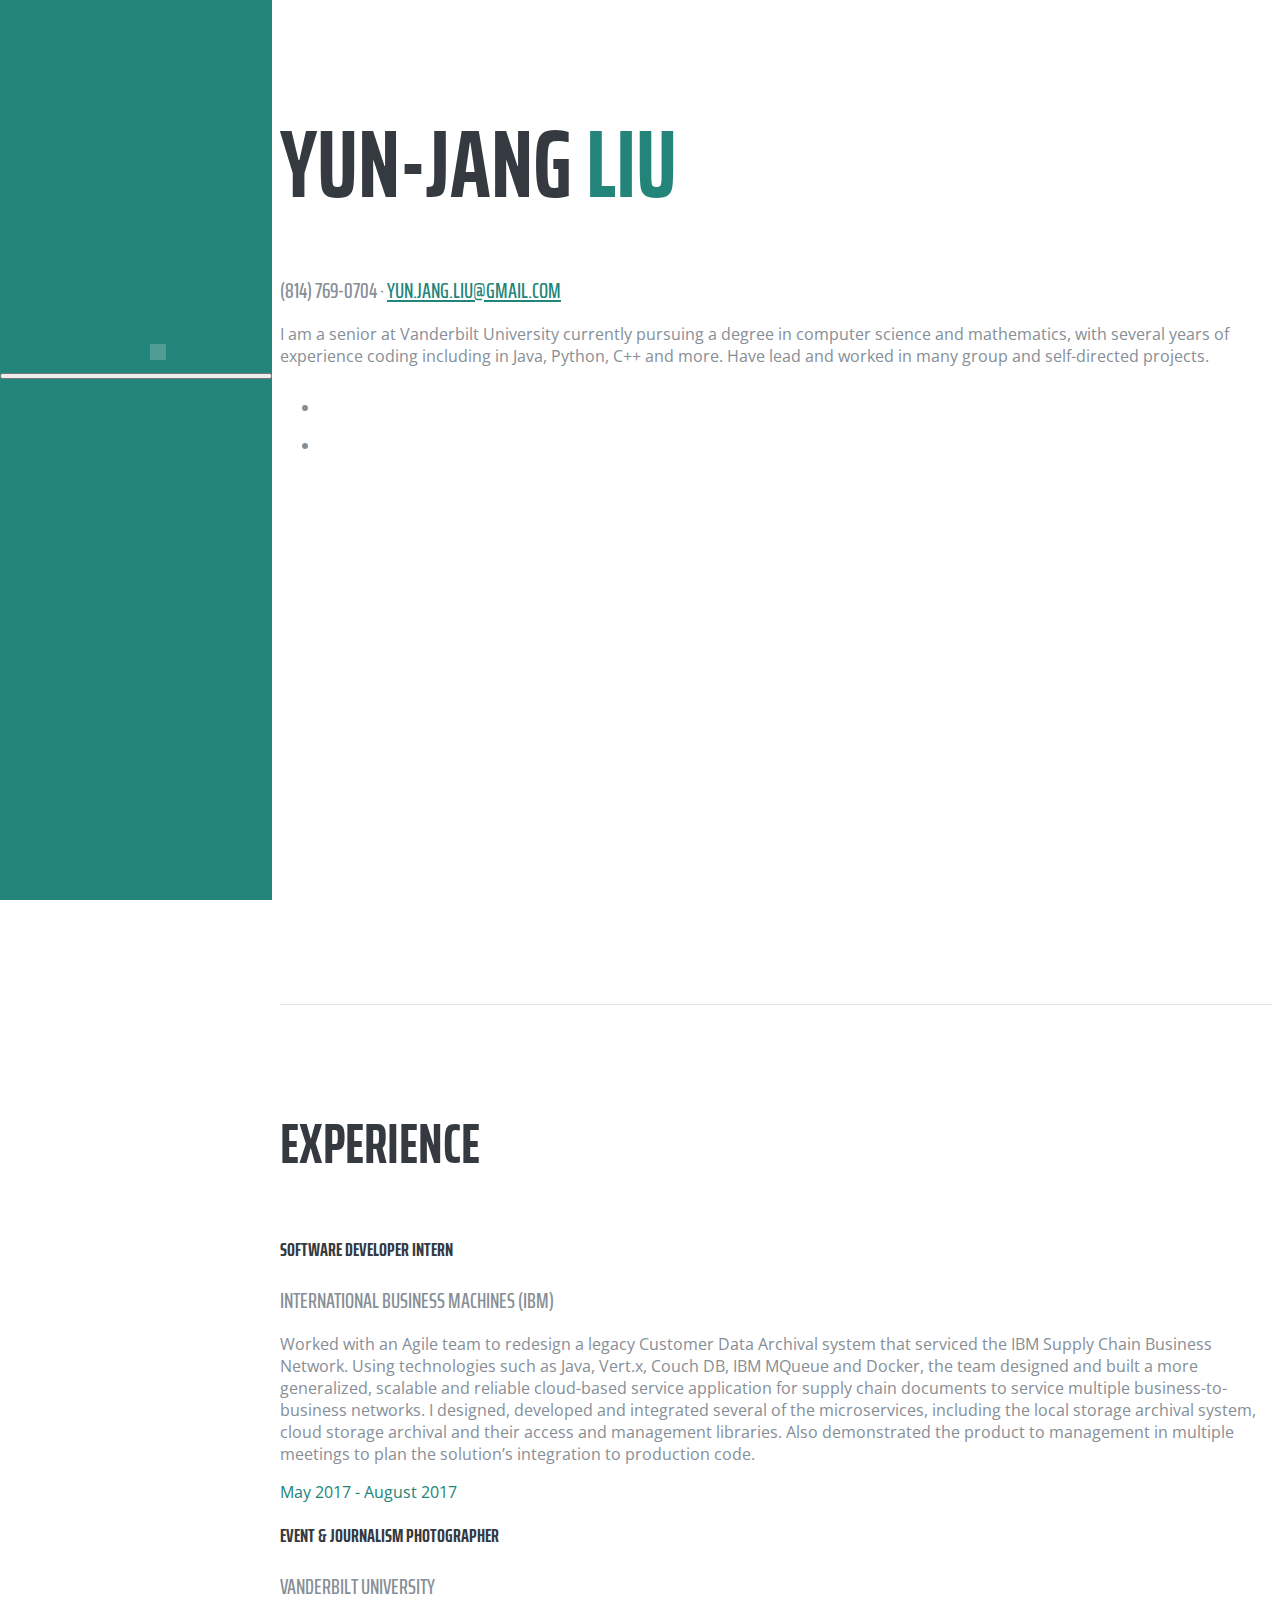
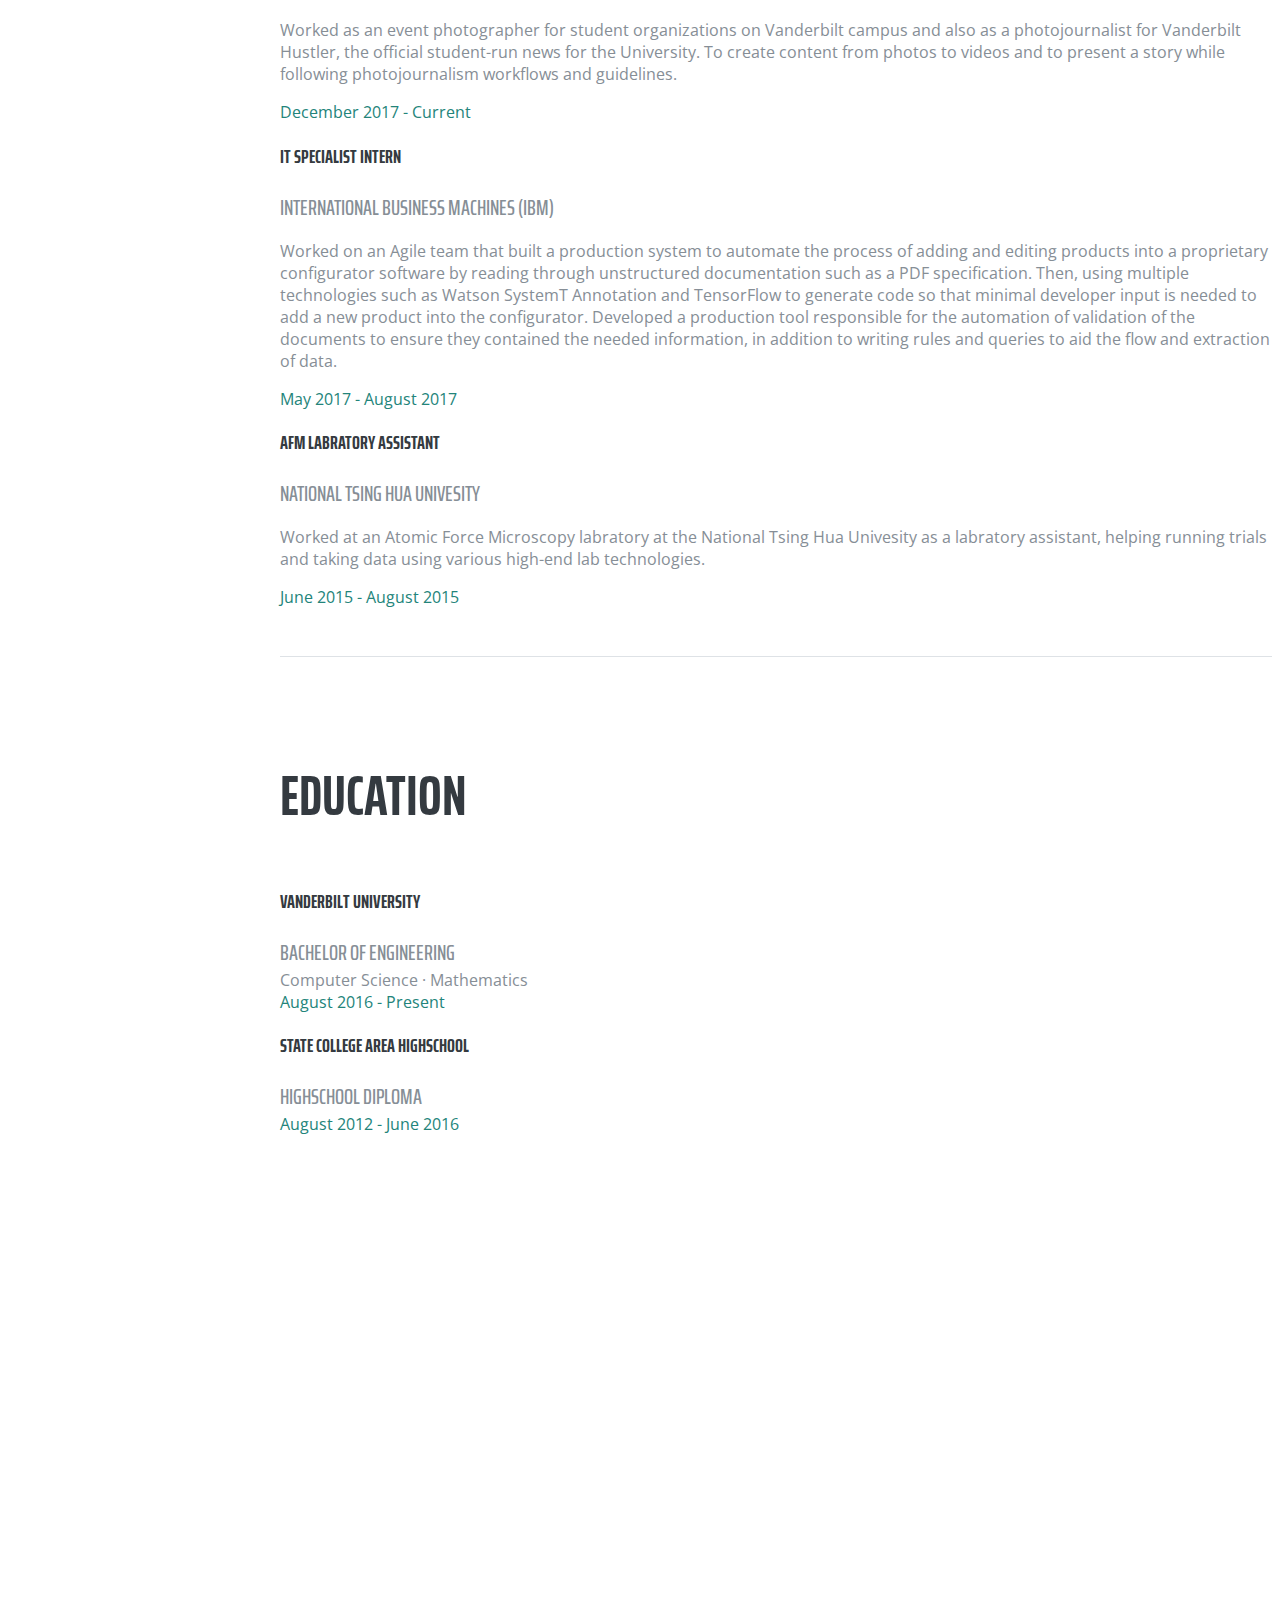
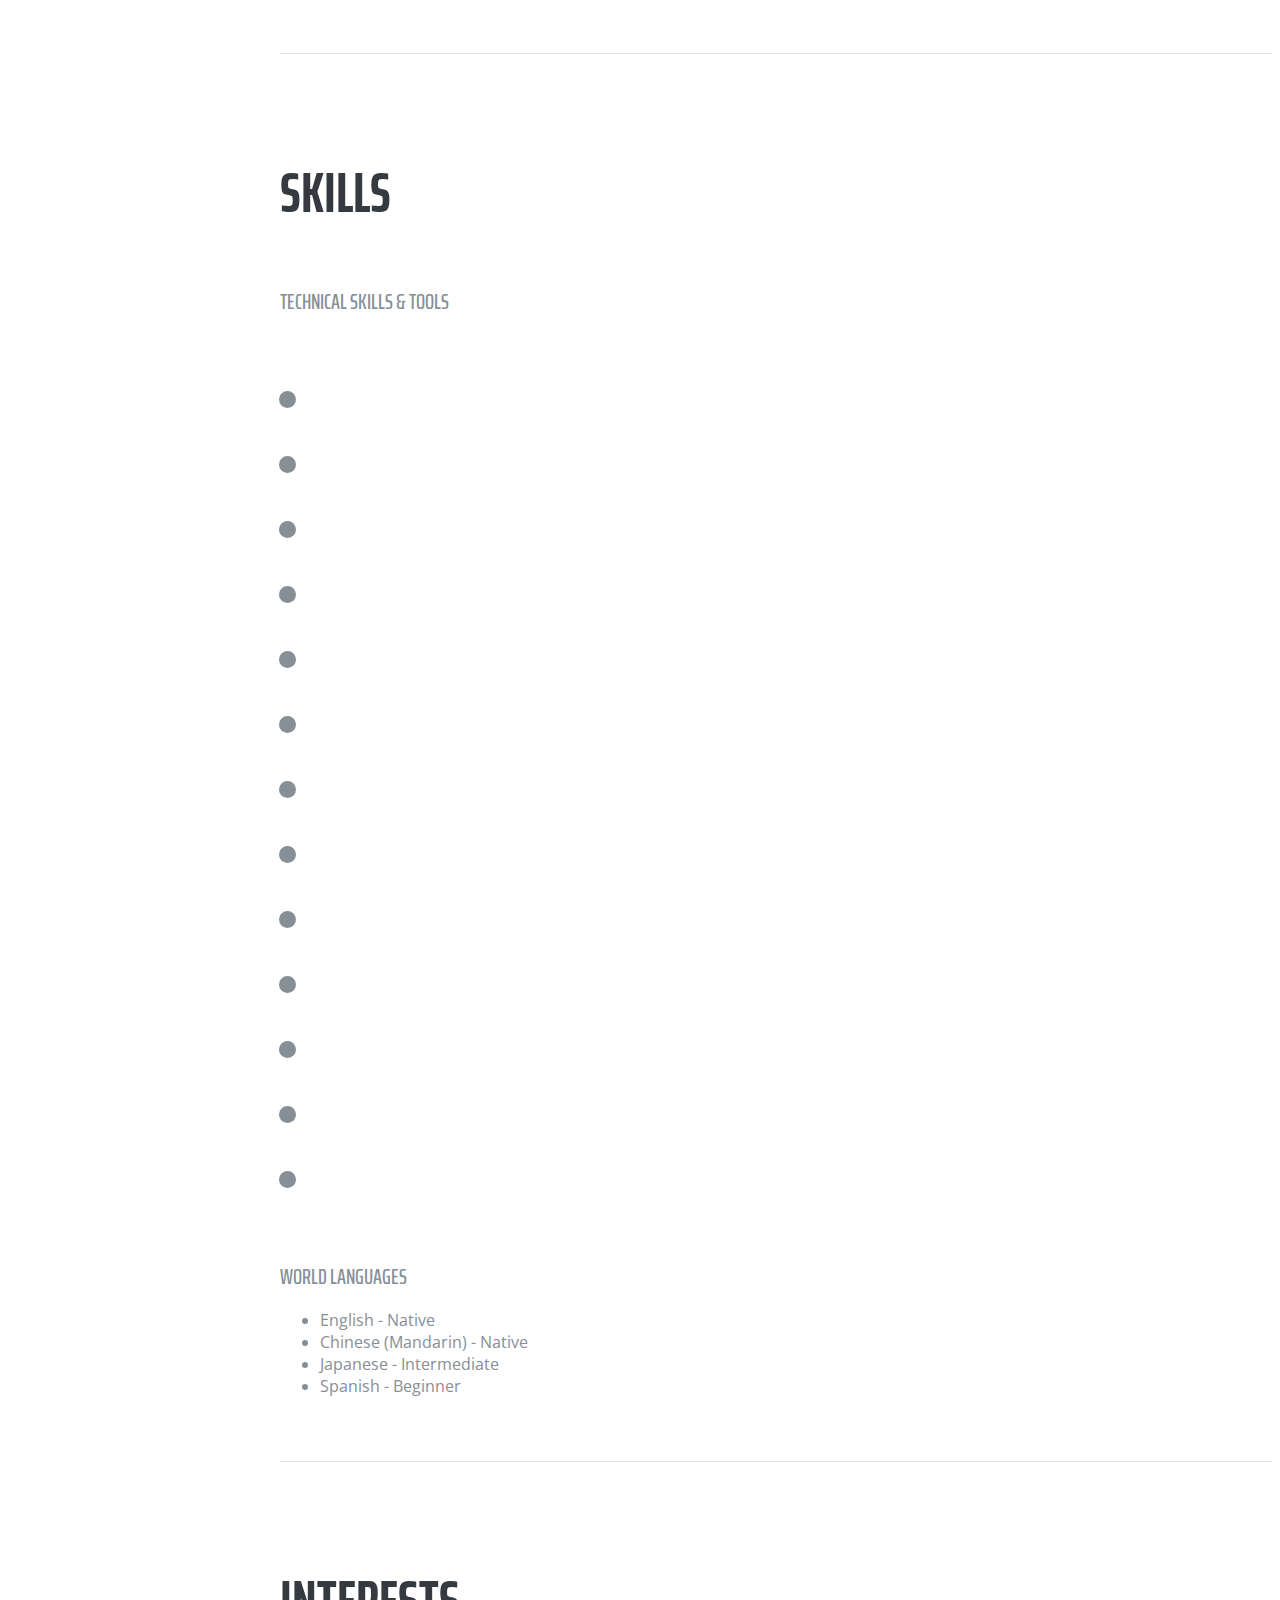
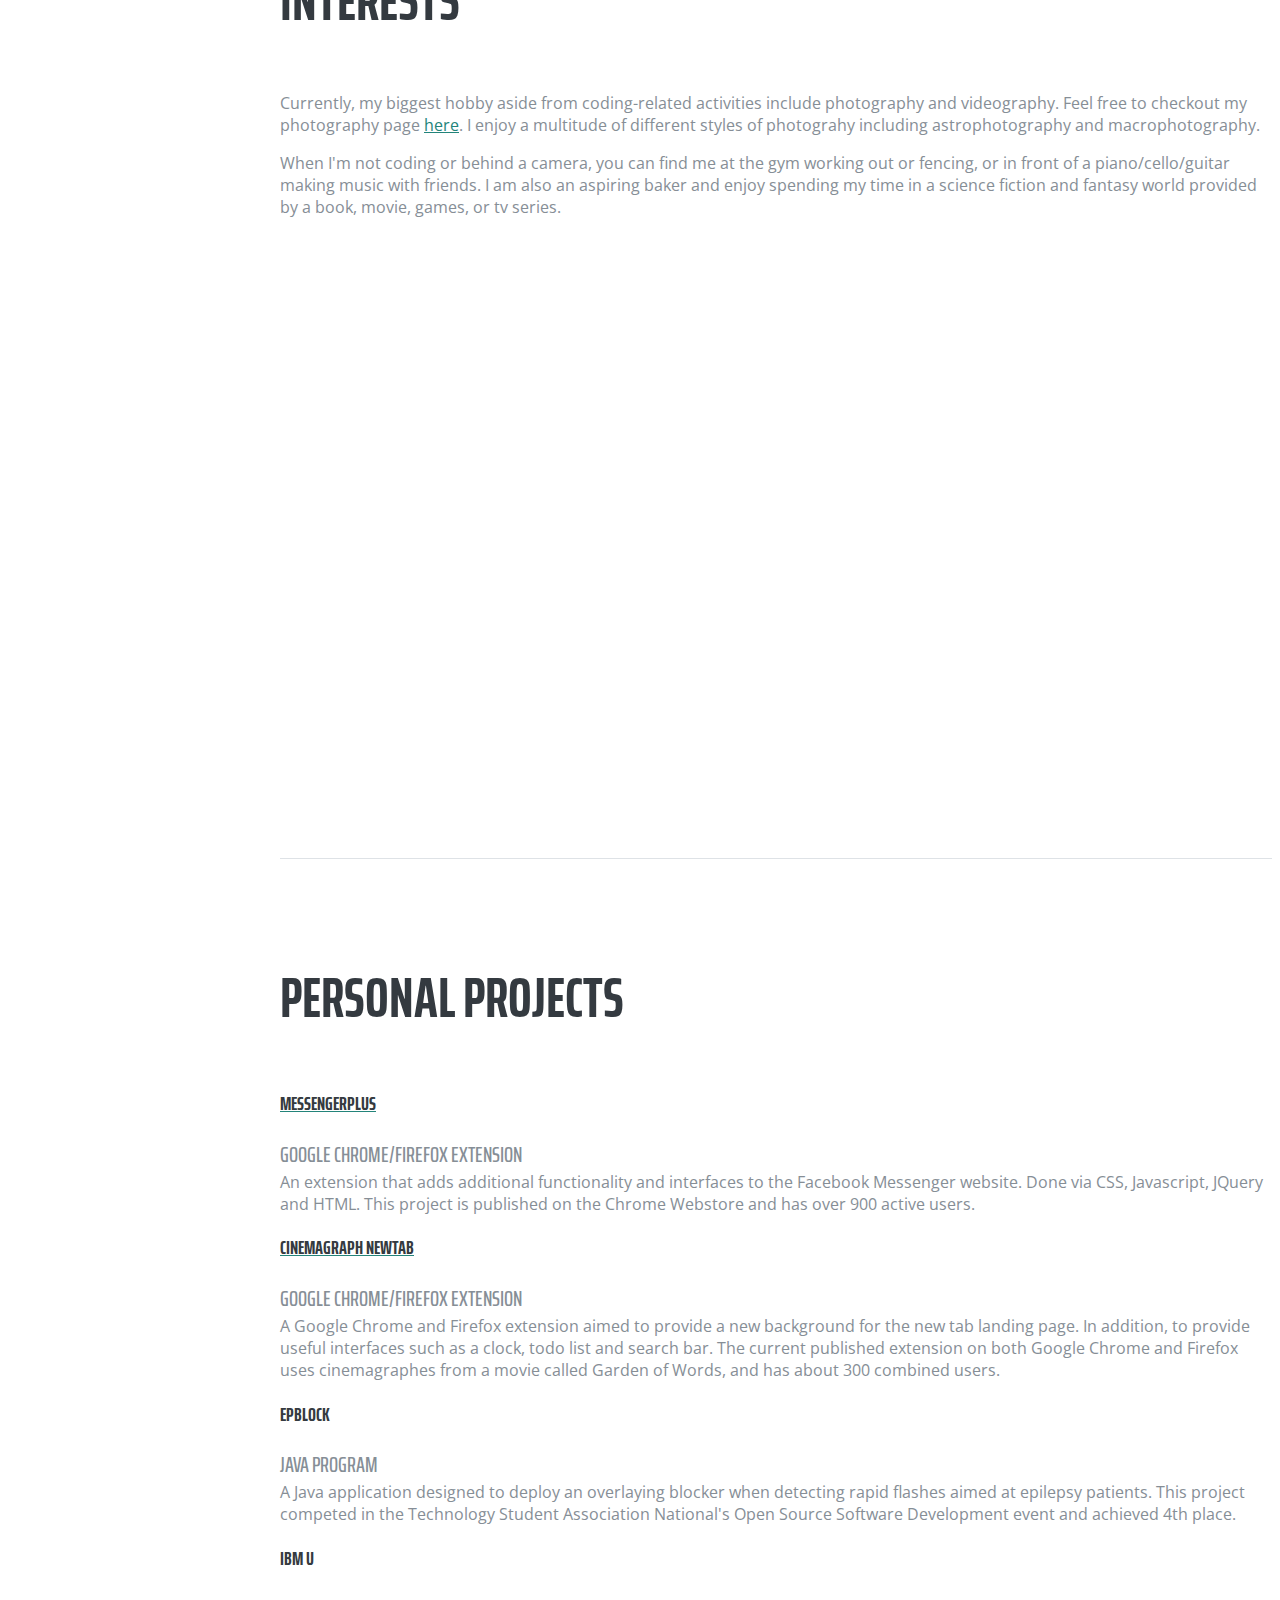
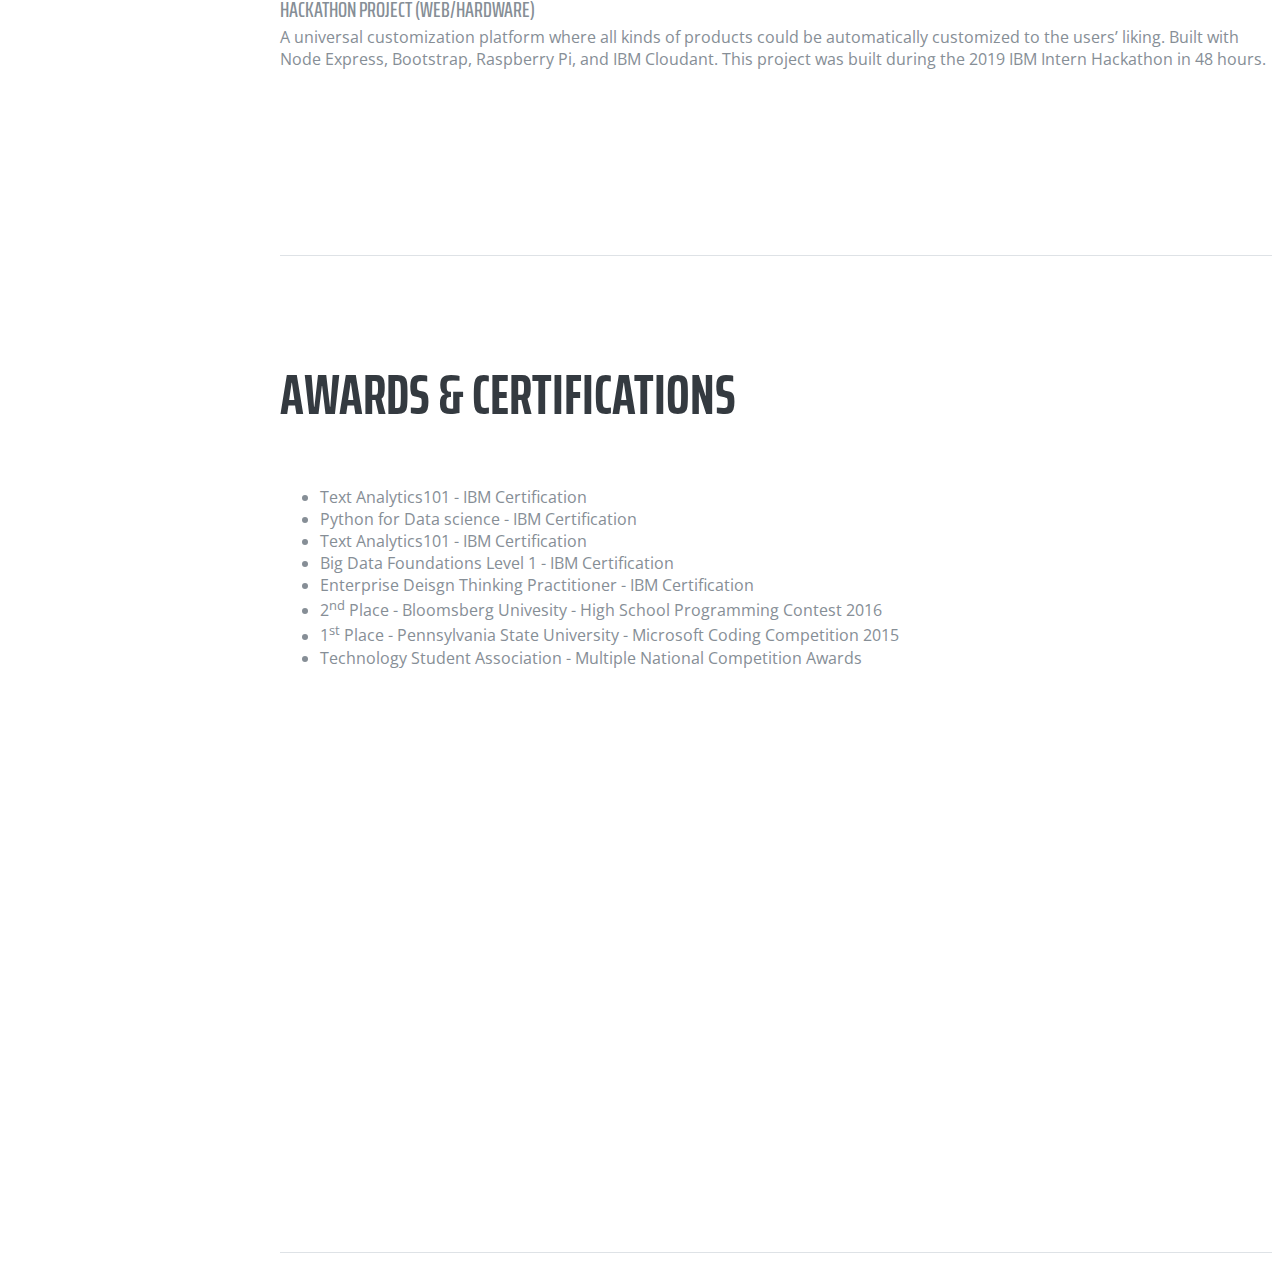
==== commit dbbc1b95: "anotha one" ====
--- a/index.html
+++ b/index.html
@@ -324,8 +324,8 @@
 
         <div class="resume-item d-flex flex-column flex-md-row mb-5">
           <div class="resume-content mr-auto">
-            <h3 class="mb-0">EpBlock</h3>
-            <a href="https://chrome.google.com/webstore/detail/garden-of-words-newtab/ojaookiigngaiipdhccdoaalmjpgpigh"><div class="subheading mb-3">Java Program</div></a>
+            <a href="https://chrome.google.com/webstore/detail/garden-of-words-newtab/ojaookiigngaiipdhccdoaalmjpgpigh"><h3 class="mb-0">Cinemagraph NewTab</h3></a>
+            <div class="subheading mb-3">Google Chrome/Firefox Extension</div>
             <div>A Google Chrome and Firefox extension aimed to provide a new background for the new tab landing page. In addition, to provide useful interfaces such as a clock, todo list and search bar. The current published extension on both Google Chrome and Firefox uses cinemagraphes from a movie called Garden of Words, and has about 300 combined users.
             </div>
           </div>
